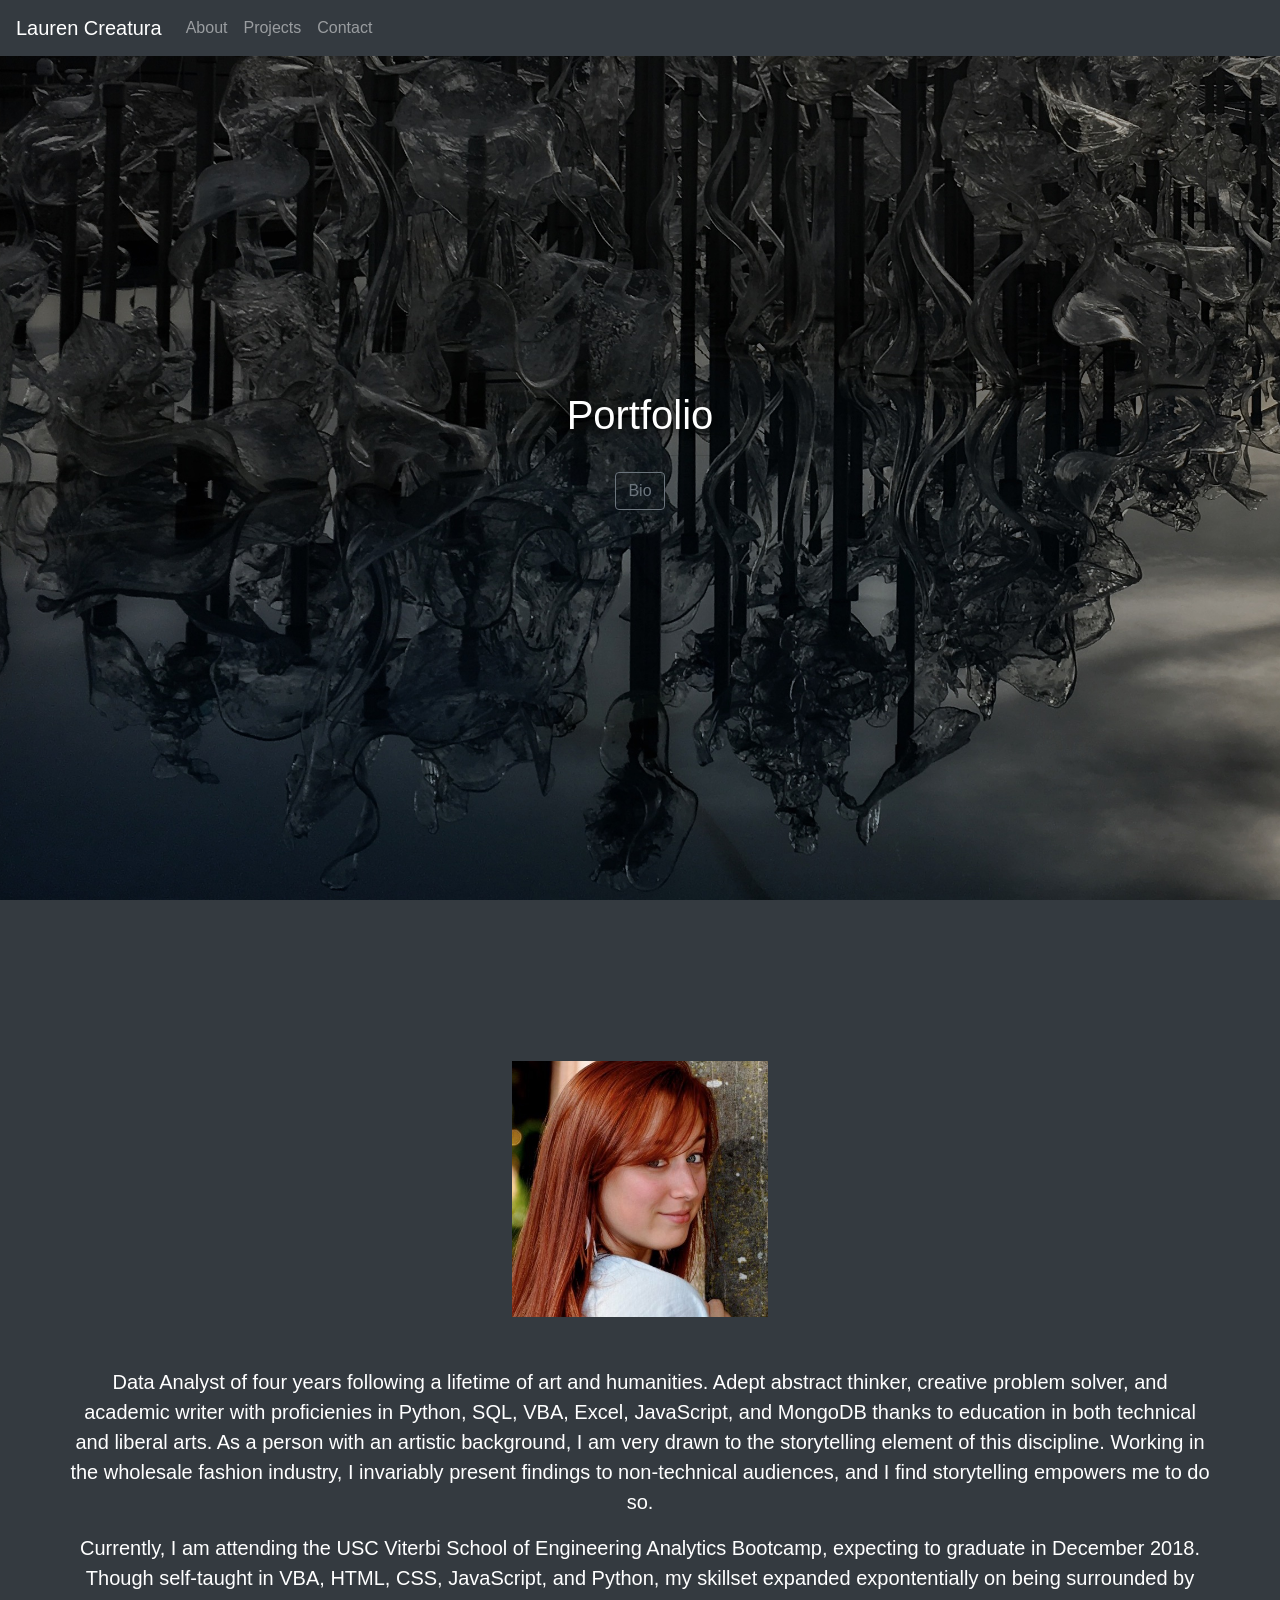
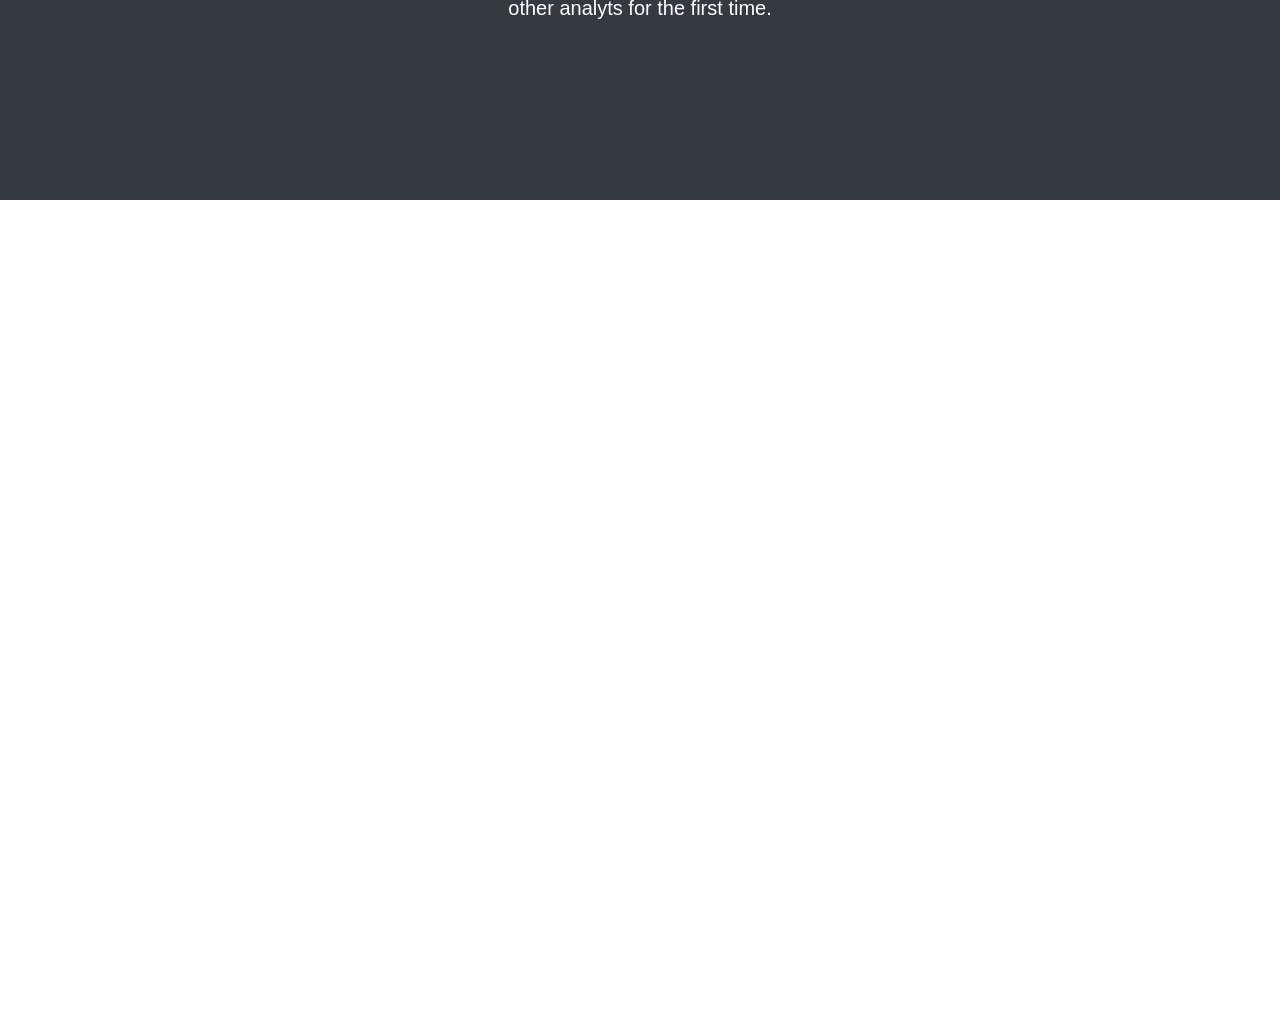
==== index.html @ a9494318 "stopping point" ====
<!DOCTYPE html>
<html lang="en-us">
<head>
  <meta charset="UTF-8">
  <title>Lauren Creatura - Portfolio</title>
      <!--Link Bootswatch stylesheet-->
      <link rel="stylesheet" href="https://bootswatch.com/4/lux/bootstrap.min.css">

      <!-- Bootstrap CSS -->
    <link rel="stylesheet" href="https://maxcdn.bootstrapcdn.com/bootstrap/4.0.0/css/bootstrap.min.css" integrity="sha384-Gn5384xqQ1aoWXA+058RXPxPg6fy4IWvTNh0E263XmFcJlSAwiGgFAW/dAiS6JXm" crossorigin="anonymous">

    
      <!--Link to animation style-->
      <link rel="stylesheet" href="https://unpkg.com/aos@next/dist/aos.css" />
      <!--Link to custom css style sheet-->
      <link rel="stylesheet" type="text/css" href="assets/css/style.css">
</head>

<body>
  <nav class="navbar navbar-expand-lg navbar-dark bg-dark">
    <a class="navbar-brand" href="#">Lauren Creatura</a>
    <button class="navbar-toggler" type="button" data-toggle="collapse" data-target="#navbarColor02" aria-controls="navbarColor02" aria-expanded="false" aria-label="Toggle navigation">
      <span class="navbar-toggler-icon"></span>
    </button>
  
    <div class="collapse navbar-collapse" id="navbarColor02">
      <ul class="navbar-nav mr-auto">
        <li class="nav-item">
          <a class="nav-link" href="index.html">About</a>
        </li>
        <li class="nav-item">
          <a class="nav-link" href="data.html">Projects</a>
        </li>
        <li class="nav-item">
          <a class="nav-link" href="comparison.html">Contact</a>
        </li>
      </ul>
    </div>
  </nav>
  <header class="header-glass">
    <div class="header-glass-inner">
      <h1>Portfolio</h1>
      <hr>
      <a href="#about"><button type="button" class="btn btn-outline-secondary">Bio</button></a>
    </div>
  </header>
  <section id="about">
    <div class="container">
      <img src="assets/images/bio.jpeg" id="biopic" style="margin: auto">
      <div class="row" style="margin-top: 50px">
        <p class="lead">Data Analyst of four years following a lifetime of art and humanities. Adept abstract thinker, creative problem solver, and academic writer with proficienies in Python, SQL, VBA, Excel, JavaScript, and MongoDB thanks to education in both technical and liberal arts. As a person with an artistic background, I am very drawn to the storytelling element of this discipline. Working in the wholesale fashion industry, I invariably present findings to non-technical audiences, and I find storytelling empowers me to do so.</p>
        <p class="lead">Currently, I am attending the USC Viterbi School of Engineering Analytics Bootcamp, expecting to graduate in December 2018. Though self-taught in VBA, HTML, CSS, JavaScript, and Python, my skillset expanded expontentially on being surrounded by other analyts for the first time.</p>
      </div>
    </div>
  </section>
  <section id="projects">
      <div class="anchor">
          <a name="target">&nbsp;</a>
        </div>
    <div class="container">
      <div class="card-columns">
        <!-- <div class="col-sm-6 col-lg3 py-2"> -->
            <div data-aos="zoom-in">
                <div class="card mb-3">
                  <h4 class="card-header">Yelp! I Got Food Poisoning!</h4>
                  <div class="card-body">
                    <h5 class="card-title">Data Munging, Visualizaiton, and Analysis</h5>
                    <h6 class="card-subtitle text-muted">Python, Pandas, Google Map API, Statistics, Matplotlib</h6>
                  </div>
                  <img class="card-img-top" src="assets/images/matheus-frade-769760-unsplash.jpg" alt="Card image">
                  <div class="card-body">
                    <p class="card-text">Research into relationship between Health Score and Yelp Reviews.</p>
                  </div>
                </div>
              </div>
      </div>
        <!-- </div> -->
        <!-- <div class="col-sm-6 col-lg3 py-2"> -->
      <div class="card-columns">
          <div data-aos="zoom-in">
            <div class="card mb-3">
              <h4 class="card-header">Earthquake Leaflet</h4>
              <div class="card-body">
                <h5 class="card-title">Data Visualization Demo</h5>
                <h6 class="card-subtitle text-muted">Leaflet.js, JavaScript, HTML, CSS</h6>
              </div>
              <img class="card-img-top" src="assets/images/daniil-silantev-1006206-unsplash.jpg" alt="Card image">
              <div class="card-body">
                <p class="card-text">Map of all earthquakes ocurring the past seven days based on live updates from US Geological Survey. Fault lines are also illustrated to explore corellation between tectonic plates and seismic activity.</p>
              </div>
            </div>
          <!-- </div> -->
        </div>
      </div>
    </div>
  </section>

  <script src="https://unpkg.com/aos@next/dist/aos.js"></script>
  <script>
    AOS.init();
  </script>
</body>

</html>
---- assets/css/style.css ----
html{scroll-behavior:smooth}

.header-glass {
    background-image: url("../images/glassmuseum.jpeg");
    background-size: cover;
    height:100vh;
    display: flex;
    min-height: auto;
    text-align: center;
    vertical-align: middle;
    align-items: center;
    justify-content: center;
    color: #fff;
    background-position: center;
    -webkit-background-size: cover;
    -moz-background-size: cover;
    padding: 150px 15px;
}

header .header-glass-inner h1{
    color: #fff;
    margin: 0;
    text-shadow: 2px 2px 10px black;
    /* display: flex;
    align-items: center;
    justify-content: center;
    text-align:center;
    vertical-align: middle; */
}

#about {
    background-color: #343A40;
    height:100vh;
    display: flex;
    min-height: auto;
    text-align: center;
    vertical-align: middle;
    align-items: center;
    justify-content: center;
    color: #fff;
}

.navbar {
    position: fixed;
    top: 0;
    width: 100%;
}

#biopic {
    max-width: 100%;
    max-height: 20vw;
}

#projects {
    height: calc(100vh - 100px)
}

.anchor a {
    position: absolute;
    left: 0px;
    top: -10px;
  }

.anchor {
    position: relative;
}

.card-deck{
    height: 25vh;
    margin-top:1%;
    margin-bottom:1%;
}

.card-img-top {
    object-fit: cover;
    width: 100%;
    height: 15vw;
    image-orientation: from-image;
}

/* @media (min-width: 0) {
    .card-deck .card {
      flex: 0 0 calc(100% - 30px);
    }
  }
  @media (min-width: 576px) {
    .card-deck .card {
      flex: 0 0 calc(50% - 30px);
    }
  }
  @media (min-width: 768px) {
    .card-deck .card {
      flex: 0 0 calc(33.33333% - 30px);
    }
  }
  @media (min-width: 992px) {
    .card-deck .card {
      flex: 0 0 calc(25% - 30px);
    }
  }
  @media (min-width: 1200px) {
    .card-deck .card {
      flex: 0 0 calc(20% - 30px);
    }
  } */
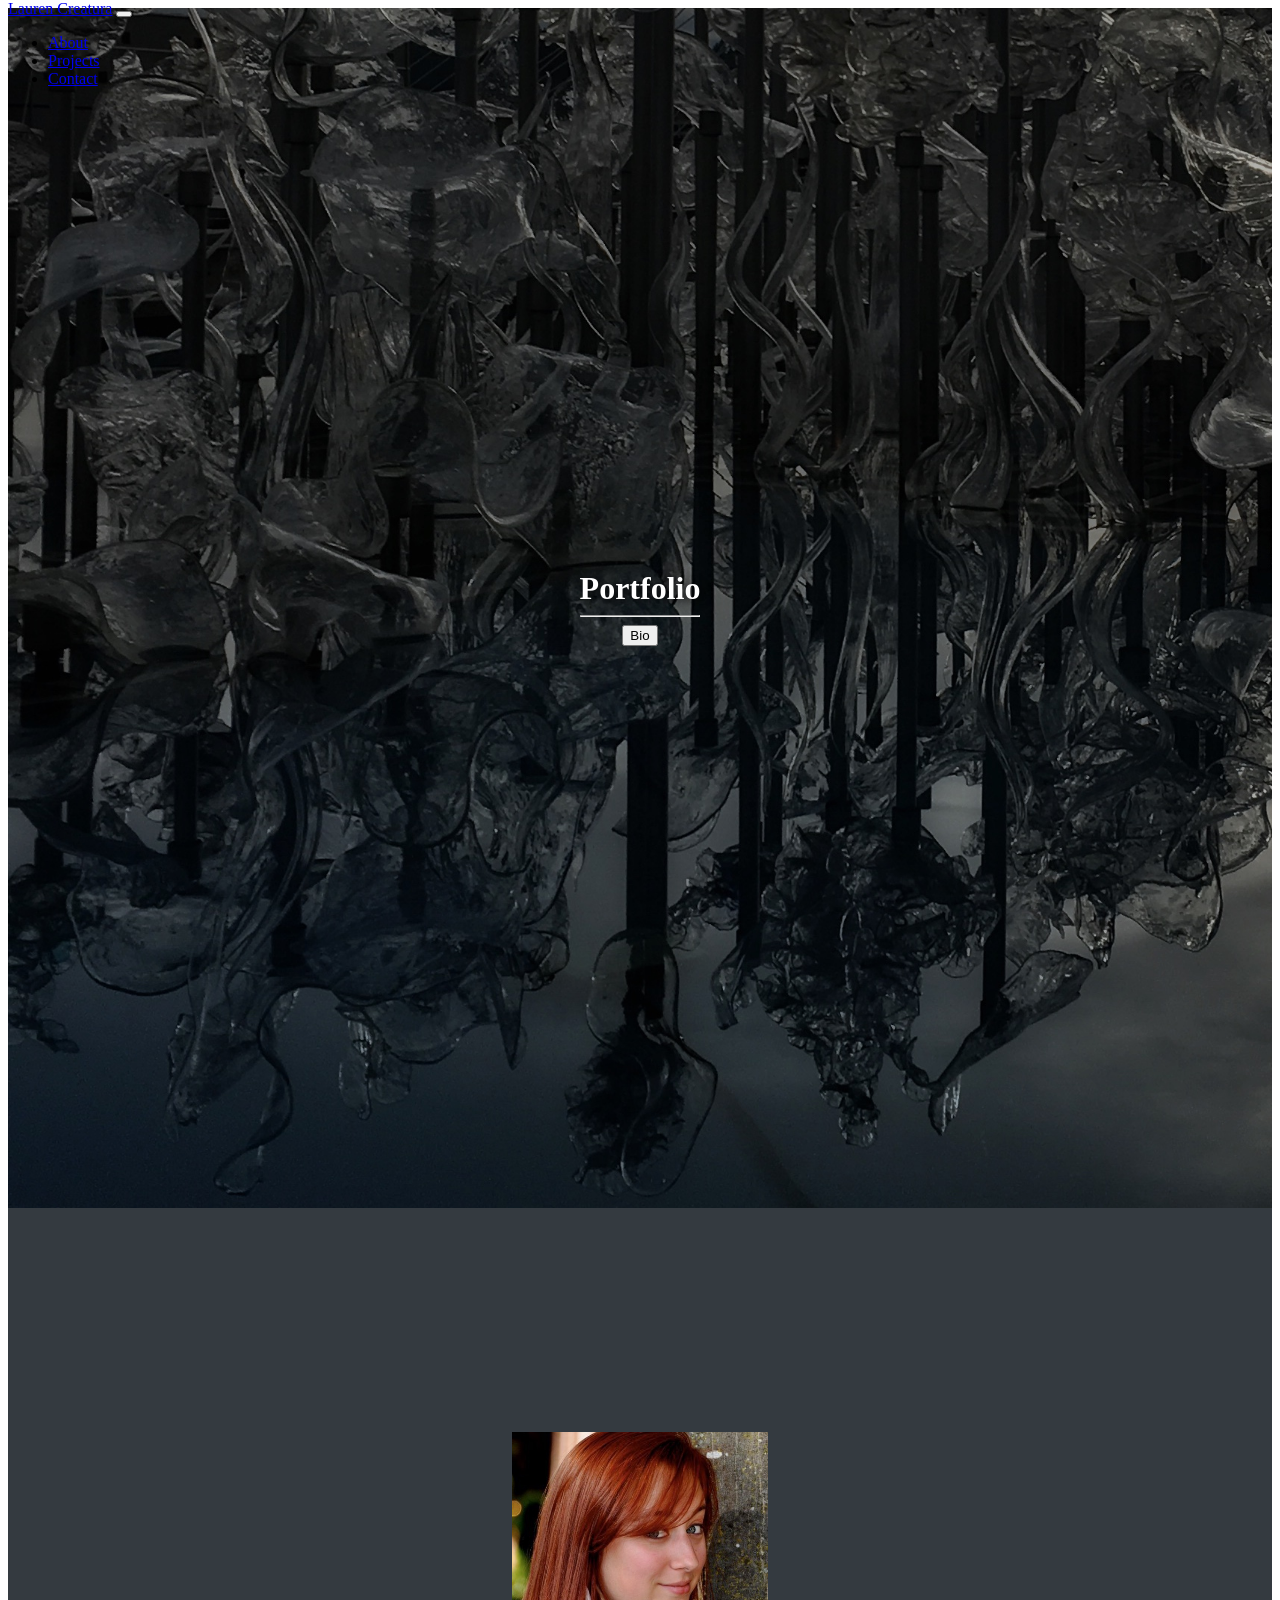
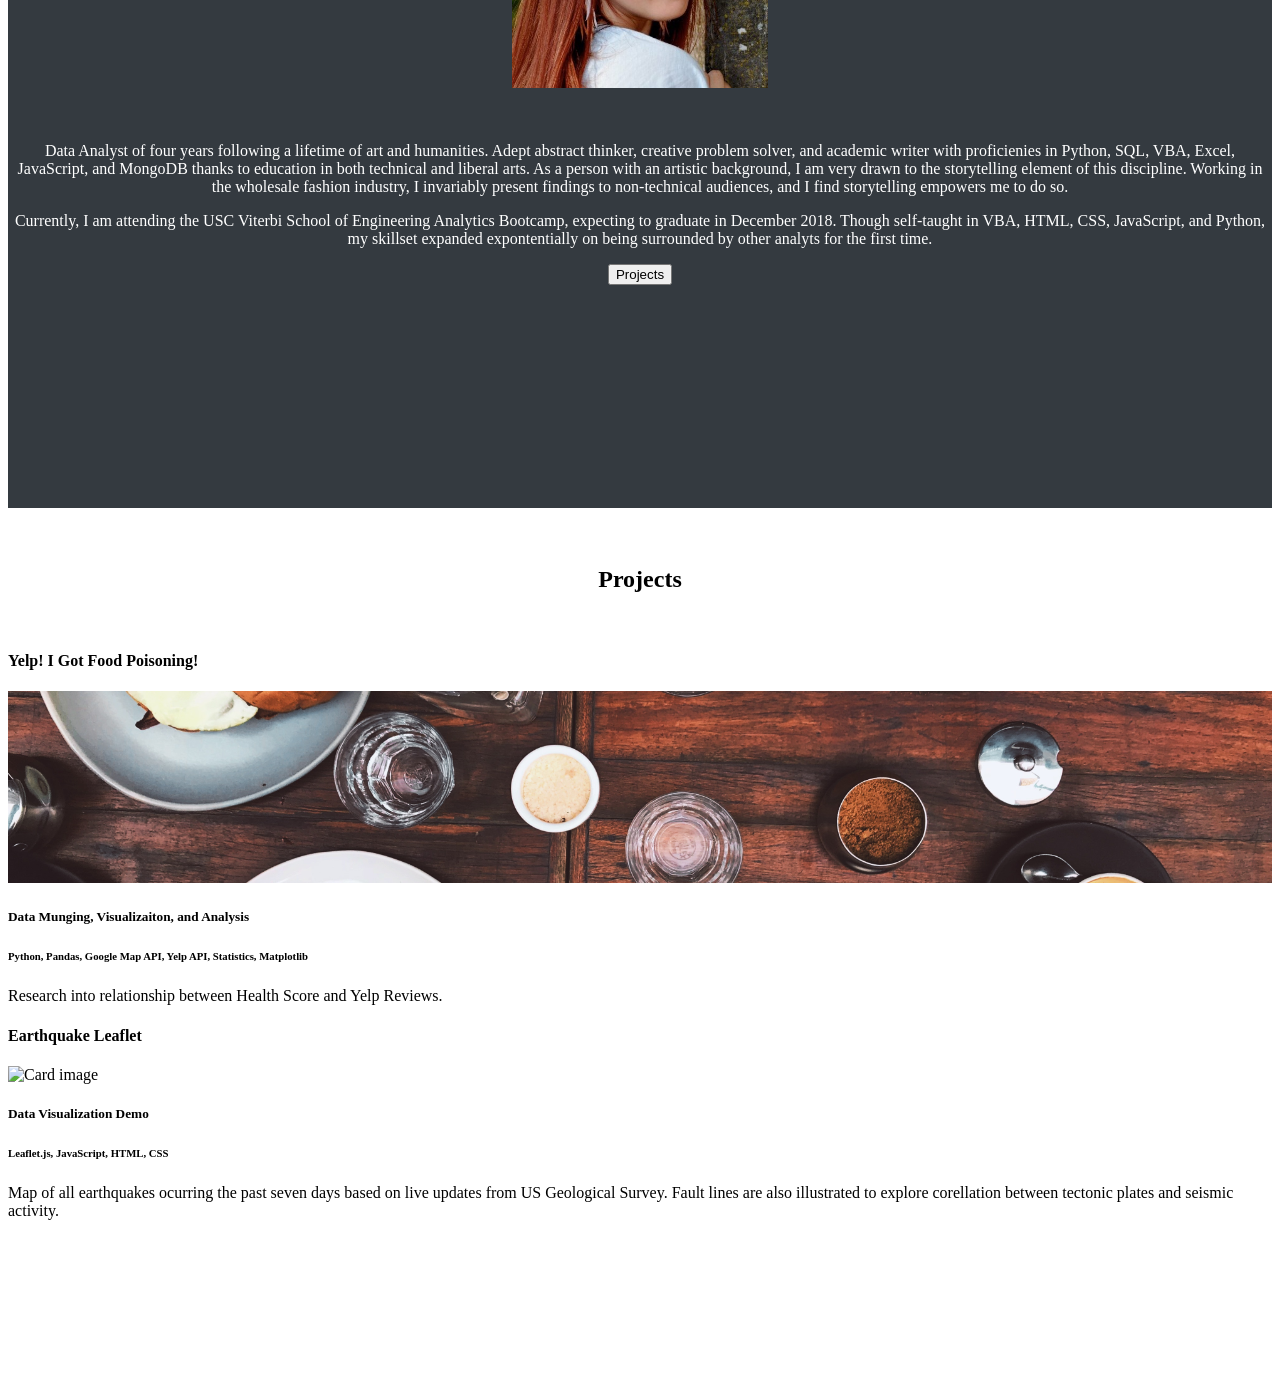
==== commit a4d00084: "debugged card deck width" ====
--- a/index.html
+++ b/index.html
@@ -7,7 +7,7 @@
       <link rel="stylesheet" href="https://bootswatch.com/4/lux/bootstrap.min.css">
 
       <!-- Bootstrap CSS -->
-    <link rel="stylesheet" href="https://maxcdn.bootstrapcdn.com/bootstrap/4.0.0/css/bootstrap.min.css" integrity="sha384-Gn5384xqQ1aoWXA+058RXPxPg6fy4IWvTNh0E263XmFcJlSAwiGgFAW/dAiS6JXm" crossorigin="anonymous">
+    <!-- <link rel="stylesheet" href="https://maxcdn.bootstrapcdn.com/bootstrap/4.0.0/css/bootstrap.min.css" integrity="sha384-Gn5384xqQ1aoWXA+058RXPxPg6fy4IWvTNh0E263XmFcJlSAwiGgFAW/dAiS6JXm" crossorigin="anonymous"> -->
 
     
       <!--Link to animation style-->
@@ -29,7 +29,7 @@
           <a class="nav-link" href="index.html">About</a>
         </li>
         <li class="nav-item">
-          <a class="nav-link" href="data.html">Projects</a>
+          <a class="nav-link" href="#projects">Projects</a>
         </li>
         <li class="nav-item">
           <a class="nav-link" href="comparison.html">Contact</a>
@@ -51,48 +51,41 @@
         <p class="lead">Data Analyst of four years following a lifetime of art and humanities. Adept abstract thinker, creative problem solver, and academic writer with proficienies in Python, SQL, VBA, Excel, JavaScript, and MongoDB thanks to education in both technical and liberal arts. As a person with an artistic background, I am very drawn to the storytelling element of this discipline. Working in the wholesale fashion industry, I invariably present findings to non-technical audiences, and I find storytelling empowers me to do so.</p>
         <p class="lead">Currently, I am attending the USC Viterbi School of Engineering Analytics Bootcamp, expecting to graduate in December 2018. Though self-taught in VBA, HTML, CSS, JavaScript, and Python, my skillset expanded expontentially on being surrounded by other analyts for the first time.</p>
       </div>
+      <div class="row">
+        <div class="col-12 text-center">
+          <a href="#projects"><button type="button" class="btn btn-outline-secondary">Projects</button></a>
+        </div>
+      </div>
     </div>
+    
   </section>
   <section id="projects">
       <div class="anchor">
           <a name="target">&nbsp;</a>
         </div>
-    <div class="container">
-      <div class="card-columns">
-        <!-- <div class="col-sm-6 col-lg3 py-2"> -->
-            <div data-aos="zoom-in">
-                <div class="card mb-3">
-                  <h4 class="card-header">Yelp! I Got Food Poisoning!</h4>
-                  <div class="card-body">
-                    <h5 class="card-title">Data Munging, Visualizaiton, and Analysis</h5>
-                    <h6 class="card-subtitle text-muted">Python, Pandas, Google Map API, Statistics, Matplotlib</h6>
-                  </div>
-                  <img class="card-img-top" src="assets/images/matheus-frade-769760-unsplash.jpg" alt="Card image">
-                  <div class="card-body">
-                    <p class="card-text">Research into relationship between Health Score and Yelp Reviews.</p>
-                  </div>
-                </div>
-              </div>
-      </div>
-        <!-- </div> -->
-        <!-- <div class="col-sm-6 col-lg3 py-2"> -->
-      <div class="card-columns">
-          <div data-aos="zoom-in">
-            <div class="card mb-3">
-              <h4 class="card-header">Earthquake Leaflet</h4>
-              <div class="card-body">
-                <h5 class="card-title">Data Visualization Demo</h5>
-                <h6 class="card-subtitle text-muted">Leaflet.js, JavaScript, HTML, CSS</h6>
-              </div>
-              <img class="card-img-top" src="assets/images/daniil-silantev-1006206-unsplash.jpg" alt="Card image">
-              <div class="card-body">
-                <p class="card-text">Map of all earthquakes ocurring the past seven days based on live updates from US Geological Survey. Fault lines are also illustrated to explore corellation between tectonic plates and seismic activity.</p>
-              </div>
+      <h1>Projects</h1>
+      <div data-aos="zoom-in">
+        <div class="card-deck">
+          <div class="card mb-3">
+            <h4 class="card-header">Yelp! I Got Food Poisoning!</h4>
+            <img class="card-img-top" src="assets/images/matheus-frade-769760-unsplash.jpg" alt="Card image">
+            <div class="card-body">
+              <h5 class="card-title">Data Munging, Visualizaiton, and Analysis</h5>
+              <h6 class="card-subtitle text-muted">Python, Pandas, Google Map API, Yelp API, Statistics, Matplotlib</h6> 
+              <p class="card-text">Research into relationship between Health Score and Yelp Reviews.</p>
             </div>
-          <!-- </div> -->
+          </div>
+          <div class="card mb-3">
+            <h4 class="card-header">Earthquake Leaflet</h4>
+            <img class="card-img-top" src="assets/images/daniil-silantev-1006206-unsplash.jpg" alt="Card image">
+            <div class="card-body">
+              <h5 class="card-title">Data Visualization Demo</h5>
+              <h6 class="card-subtitle text-muted">Leaflet.js, JavaScript, HTML, CSS</h6>
+              <p class="card-text">Map of all earthquakes ocurring the past seven days based on live updates from US Geological Survey. Fault lines are also illustrated to explore corellation between tectonic plates and seismic activity.</p>
+            </div>
+          </div>
         </div>
       </div>
-    </div>
   </section>
 
   <script src="https://unpkg.com/aos@next/dist/aos.js"></script>
--- a/assets/css/style.css
+++ b/assets/css/style.css
@@ -40,6 +40,7 @@
     color: #fff;
 }
 
+
 .navbar {
     position: fixed;
     top: 0;
@@ -52,7 +53,12 @@
 }
 
 #projects {
-    height: calc(100vh - 100px)
+    height: calc(100vh - 50px);
+}
+
+#projects h1 {
+  padding: 3%;
+  text-align: center;
 }
 
 .anchor a {
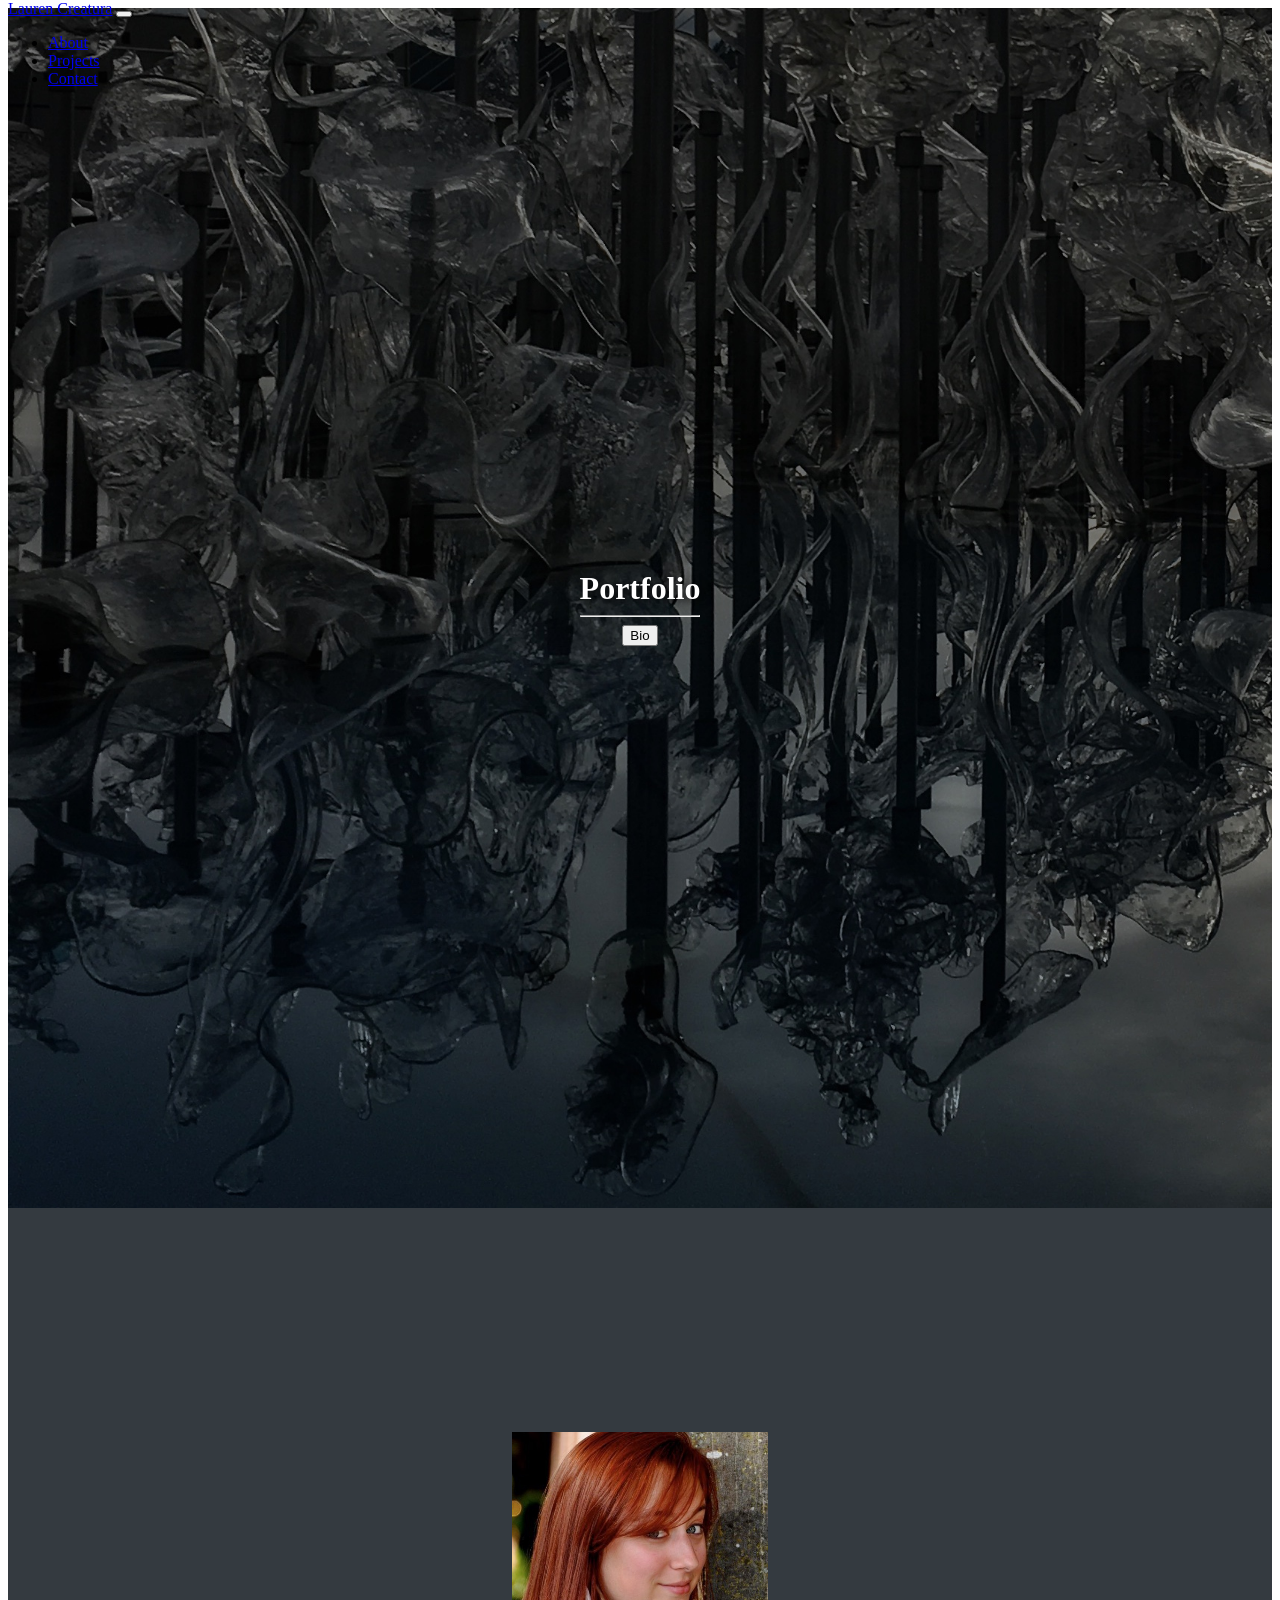
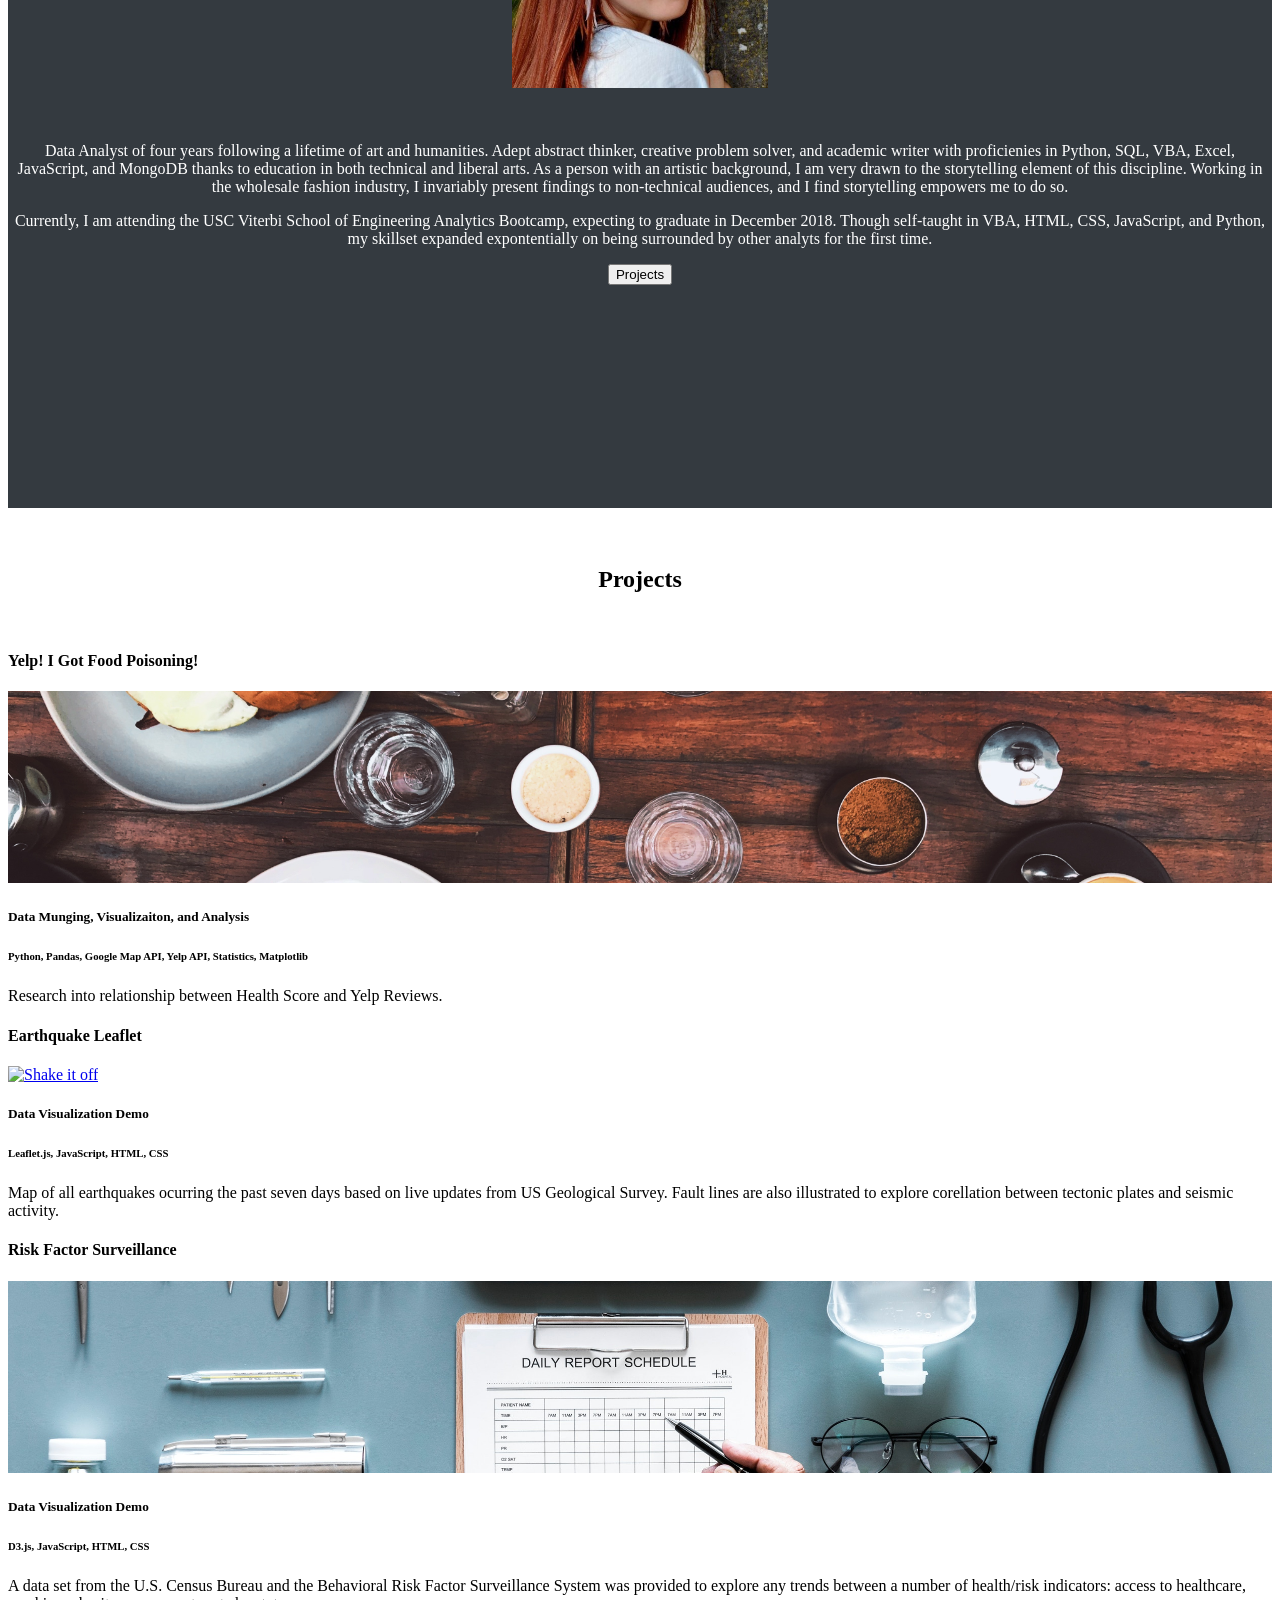
==== commit 66ca780b: "finished first row of project links" ====
--- a/index.html
+++ b/index.html
@@ -68,7 +68,7 @@
         <div class="card-deck">
           <div class="card mb-3">
             <h4 class="card-header">Yelp! I Got Food Poisoning!</h4>
-            <img class="card-img-top" src="assets/images/matheus-frade-769760-unsplash.jpg" alt="Card image">
+            <img class="card-img-top" src="assets/images/matheus-frade-769760-unsplash.jpg" alt="Welp...">
             <div class="card-body">
               <h5 class="card-title">Data Munging, Visualizaiton, and Analysis</h5>
               <h6 class="card-subtitle text-muted">Python, Pandas, Google Map API, Yelp API, Statistics, Matplotlib</h6> 
@@ -77,11 +77,24 @@
           </div>
           <div class="card mb-3">
             <h4 class="card-header">Earthquake Leaflet</h4>
-            <img class="card-img-top" src="assets/images/daniil-silantev-1006206-unsplash.jpg" alt="Card image">
+            <a href="https://laurelic.github.io/leaflet-of-earthquakes/">
+              <img class="card-img-top" src="assets/images/daniil-silantev-1006206-unsplash.jpg" alt="Shake it off">
+            </a>
             <div class="card-body">
               <h5 class="card-title">Data Visualization Demo</h5>
               <h6 class="card-subtitle text-muted">Leaflet.js, JavaScript, HTML, CSS</h6>
               <p class="card-text">Map of all earthquakes ocurring the past seven days based on live updates from US Geological Survey. Fault lines are also illustrated to explore corellation between tectonic plates and seismic activity.</p>
+            </div>
+          </div>
+          <div class="card mb-3">
+            <h4 class="card-header">Risk Factor Surveillance</h4>
+            <a href="https://laurelic.github.io/d3-data-risk-factor-surveillance/">
+              <img class="card-img-top" href="https://laurelic.github.io/d3-data-risk-factor-surveillance/" src="assets/images/rawpixel-593598-unsplash.jpg" alt="Risky health">
+            </a>
+            <div class="card-body">
+              <h5 class="card-title">Data Visualization Demo</h5>
+              <h6 class="card-subtitle text-muted">D3.js, JavaScript, HTML, CSS</h6>
+              <p class="card-text">A data set from the U.S. Census Bureau and the Behavioral Risk Factor Surveillance System was provided to explore any trends between a number of health/risk indicators: access to healthcare, smoking, obesity, age, poverty rate by state.</p>
             </div>
           </div>
         </div>
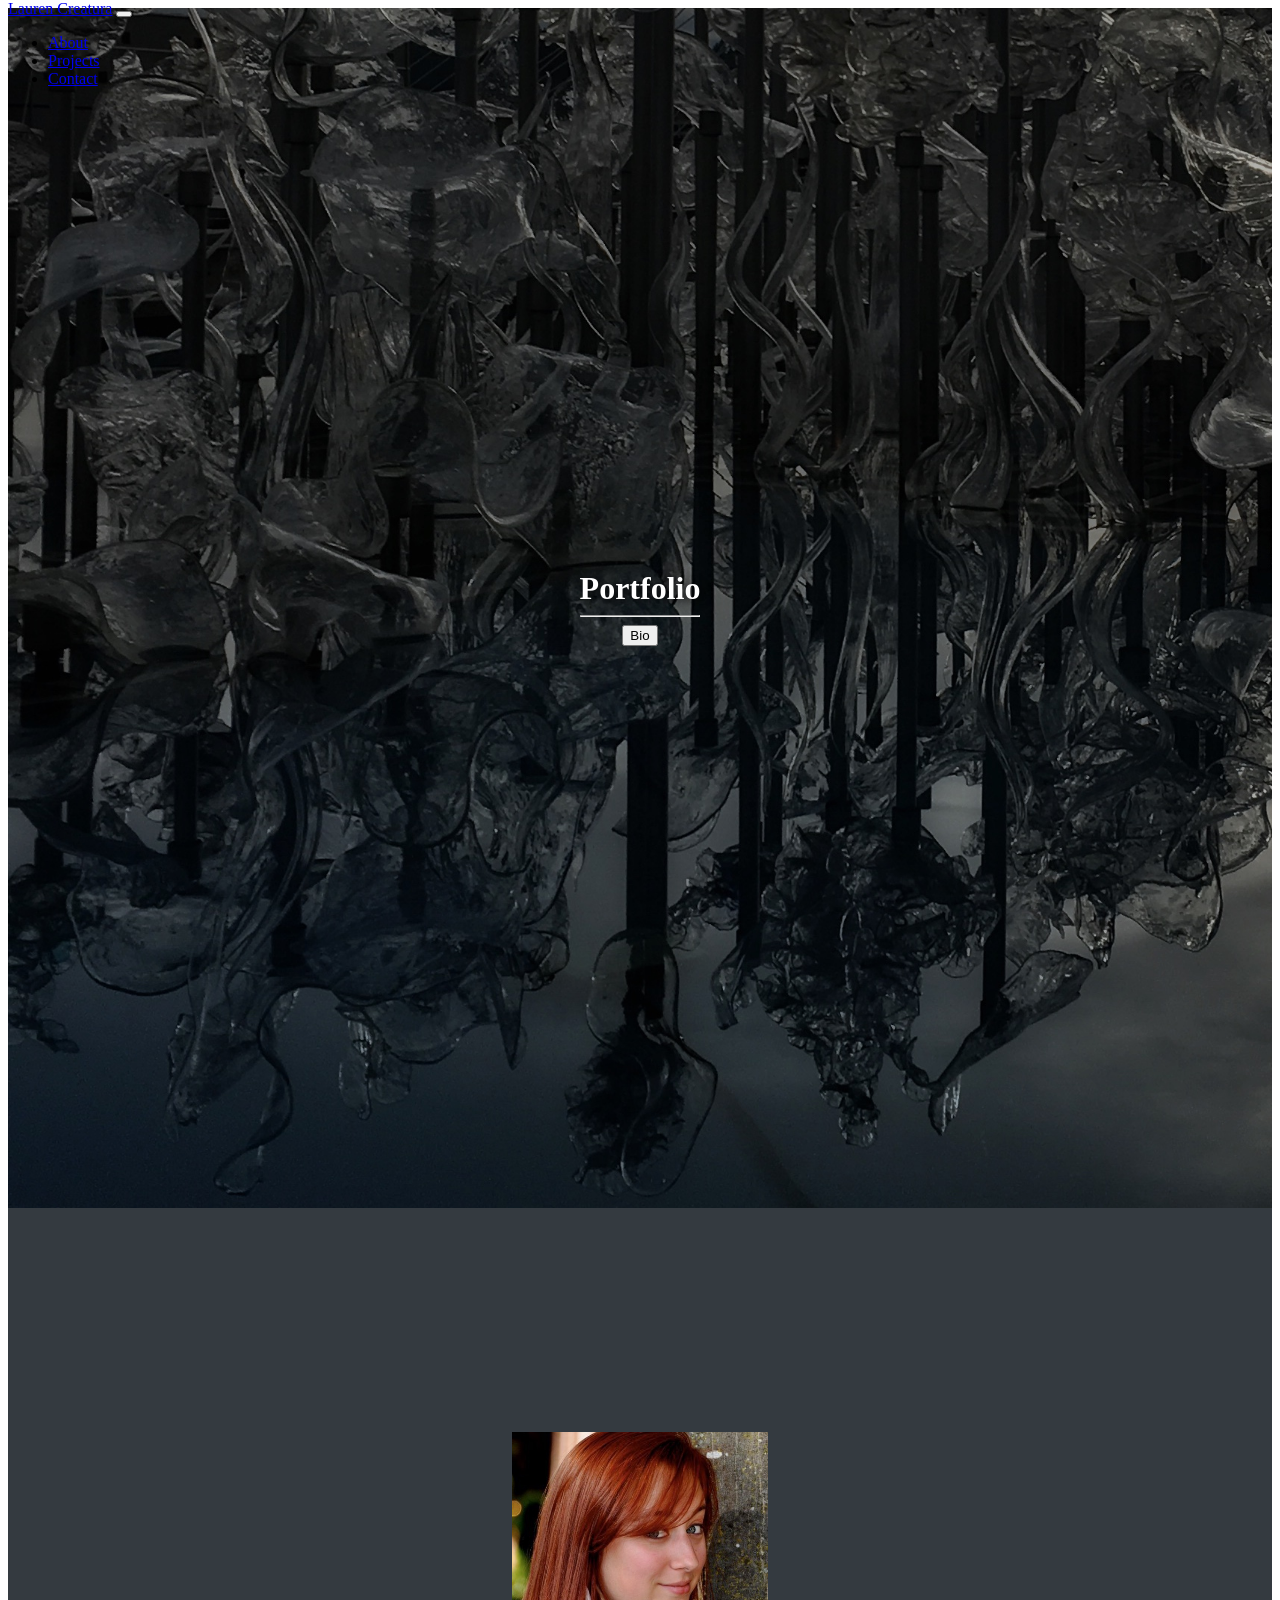
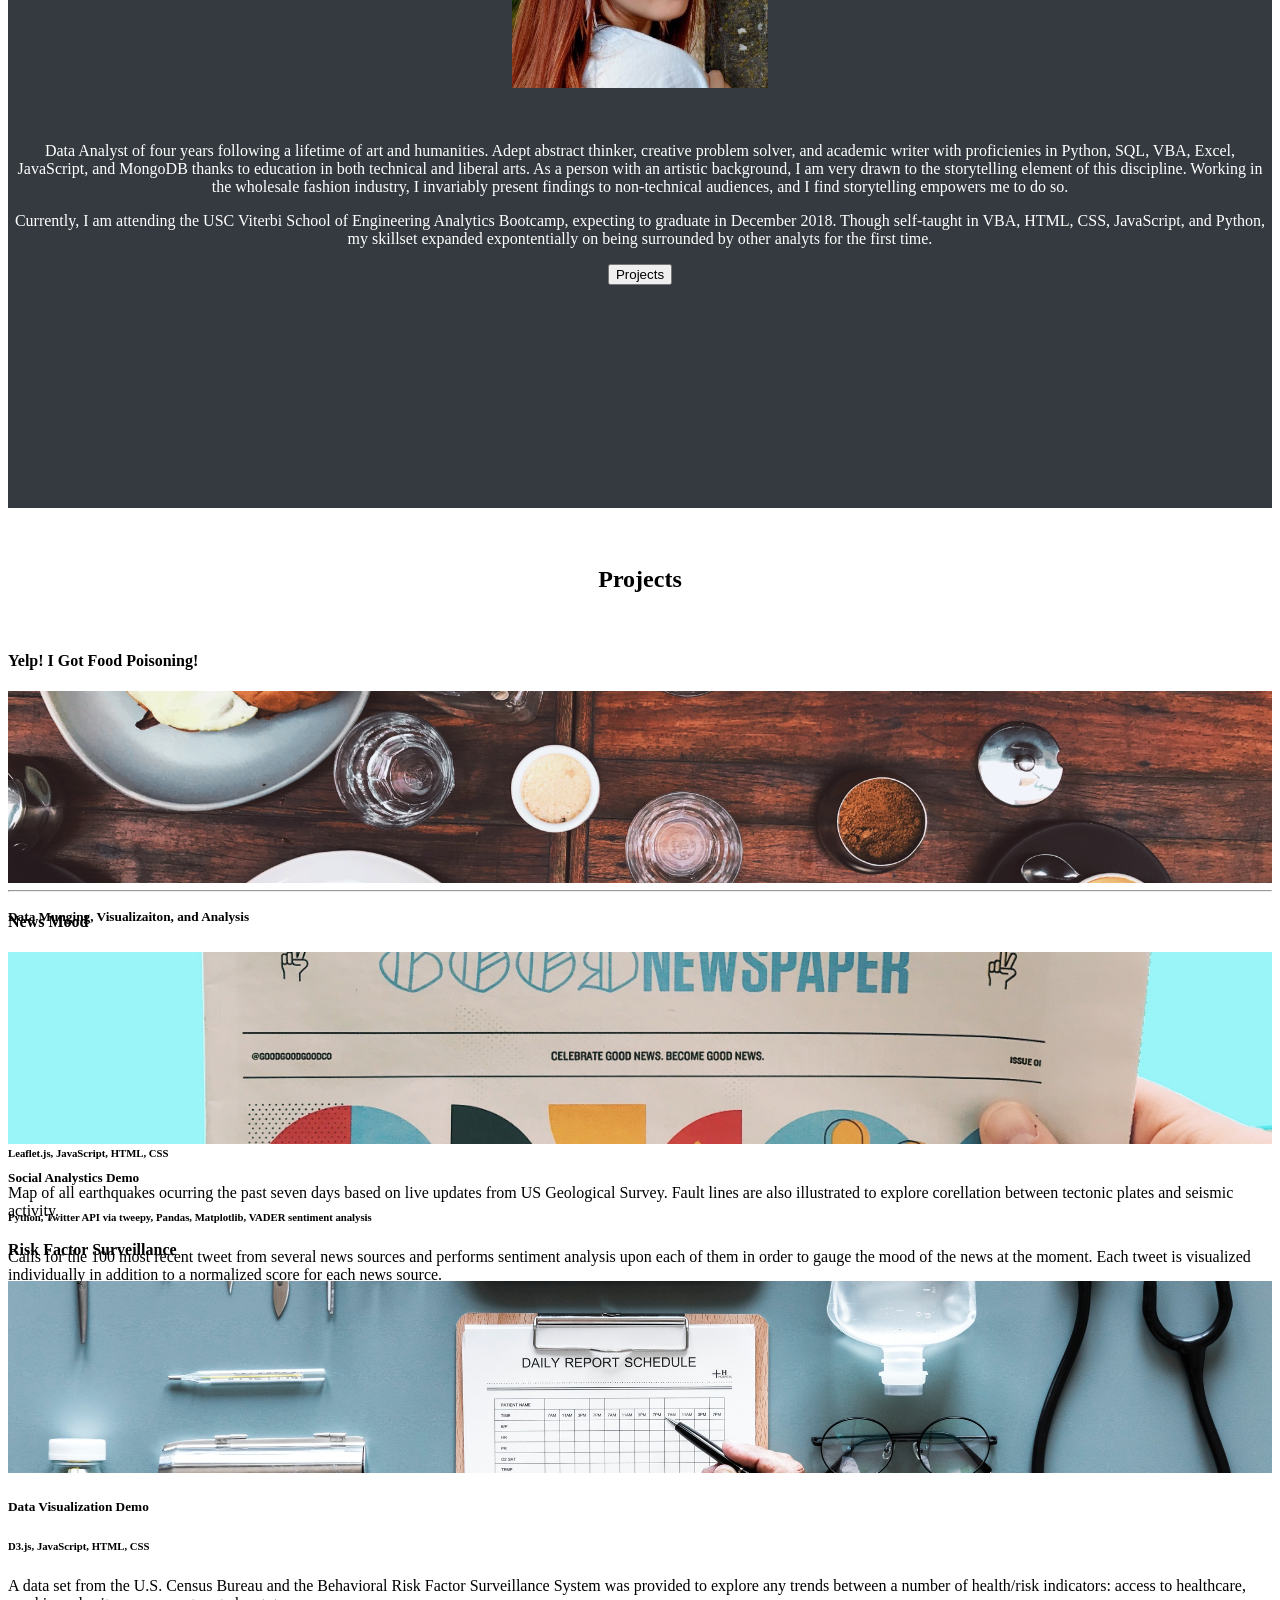
==== commit e21f80fb: "added second row of cards" ====
--- a/index.html
+++ b/index.html
@@ -89,12 +89,28 @@
           <div class="card mb-3">
             <h4 class="card-header">Risk Factor Surveillance</h4>
             <a href="https://laurelic.github.io/d3-data-risk-factor-surveillance/">
-              <img class="card-img-top" href="https://laurelic.github.io/d3-data-risk-factor-surveillance/" src="assets/images/rawpixel-593598-unsplash.jpg" alt="Risky health">
+              <img class="card-img-top" src="assets/images/rawpixel-593598-unsplash.jpg" alt="Risky health">
             </a>
             <div class="card-body">
               <h5 class="card-title">Data Visualization Demo</h5>
               <h6 class="card-subtitle text-muted">D3.js, JavaScript, HTML, CSS</h6>
               <p class="card-text">A data set from the U.S. Census Bureau and the Behavioral Risk Factor Surveillance System was provided to explore any trends between a number of health/risk indicators: access to healthcare, smoking, obesity, age, poverty rate by state.</p>
+            </div>
+          </div>
+        </div>
+      </div>
+      <hr>
+      <div data-aos="zoom-in">
+        <div class="card-deck">
+          <div class="card mb-3">
+            <h4 class="card-header">News Mood</h4>
+            <a href="#">
+              <img class="card-img-top" src="assets/images/branden-harvey-362111-unsplash.jpg" alt="good news">
+            </a>
+            <div class="card-body">
+              <h5 class="card-title">Social Analystics Demo</h5>
+              <h6 class="card-subtitle text-muted">Python, Twitter API via tweepy, Pandas, Matplotlib, VADER sentiment analysis</h6>
+              <p class="card-text">Calls for the 100 most recent tweet from several news sources and performs sentiment analysis upon each of them in order to gauge the mood of the news at the moment. Each tweet is visualized individually in addition to a normalized score for each news source.</p>
             </div>
           </div>
         </div>
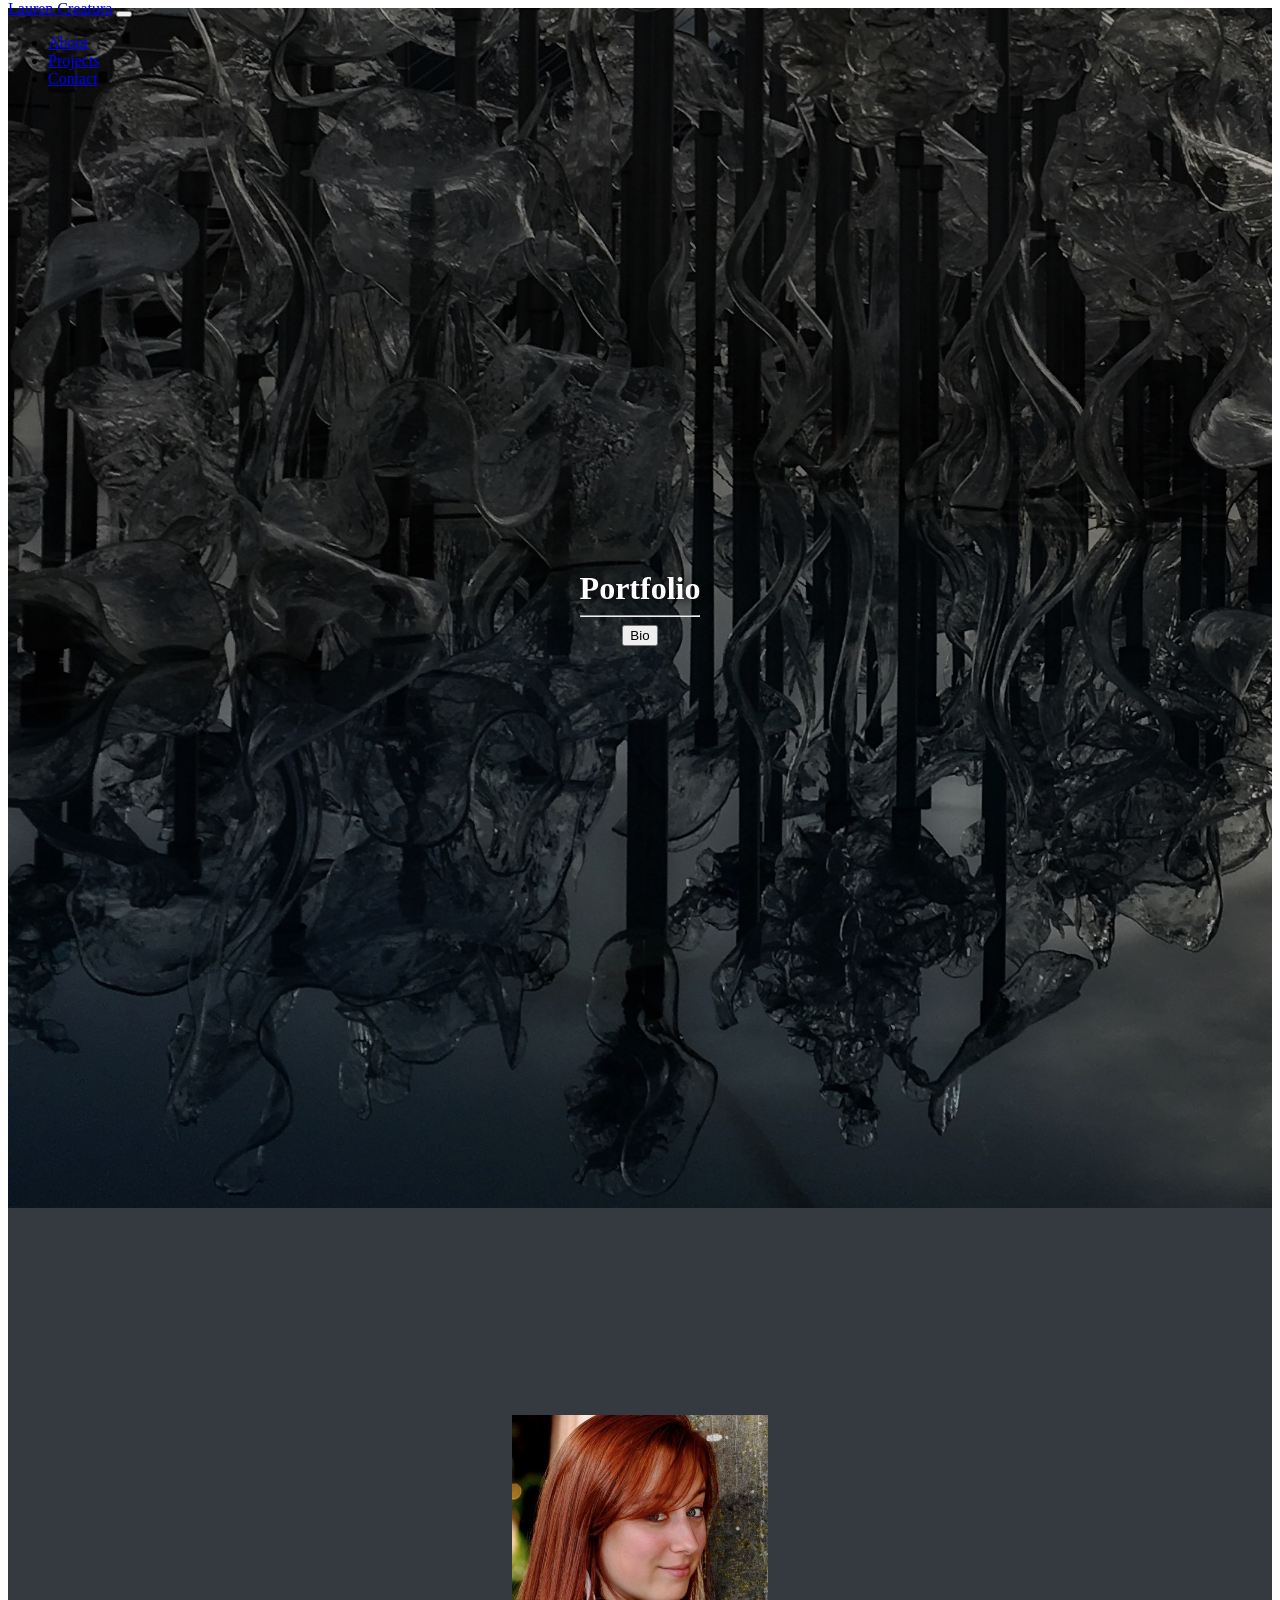
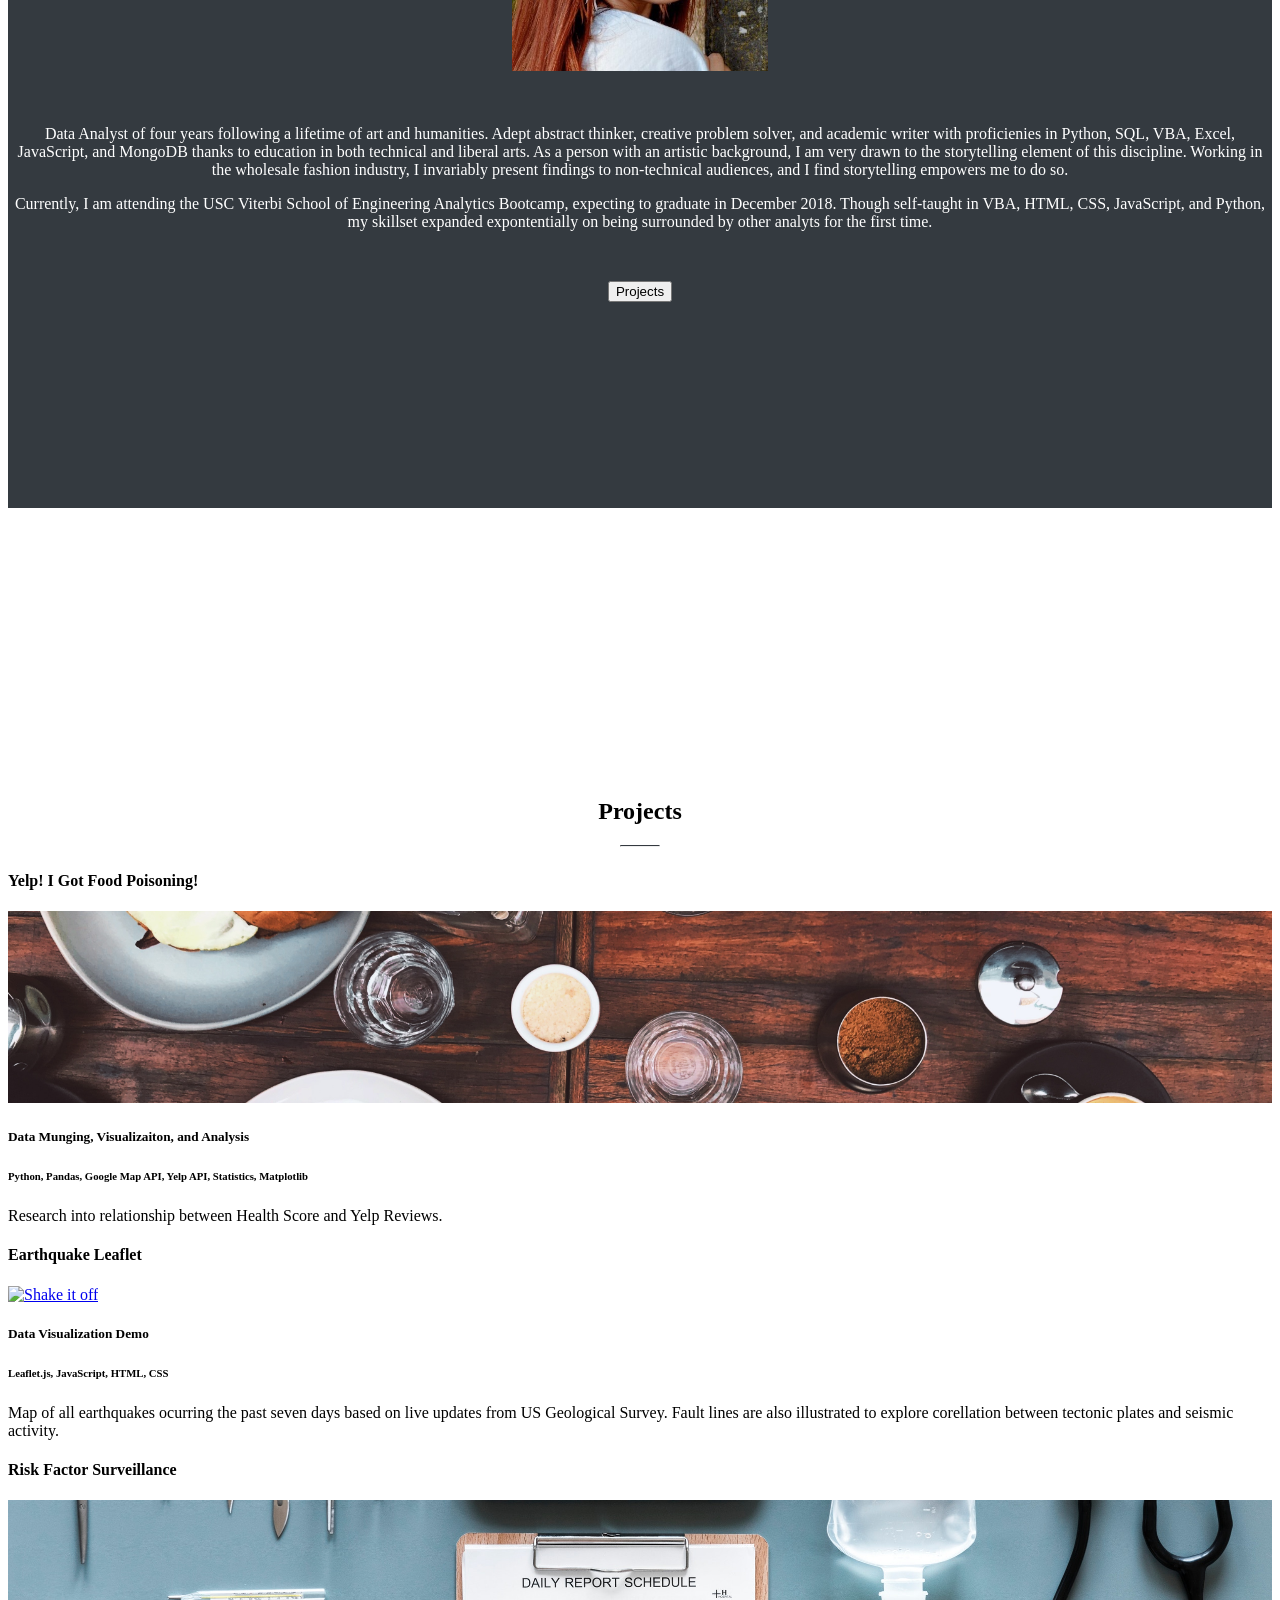
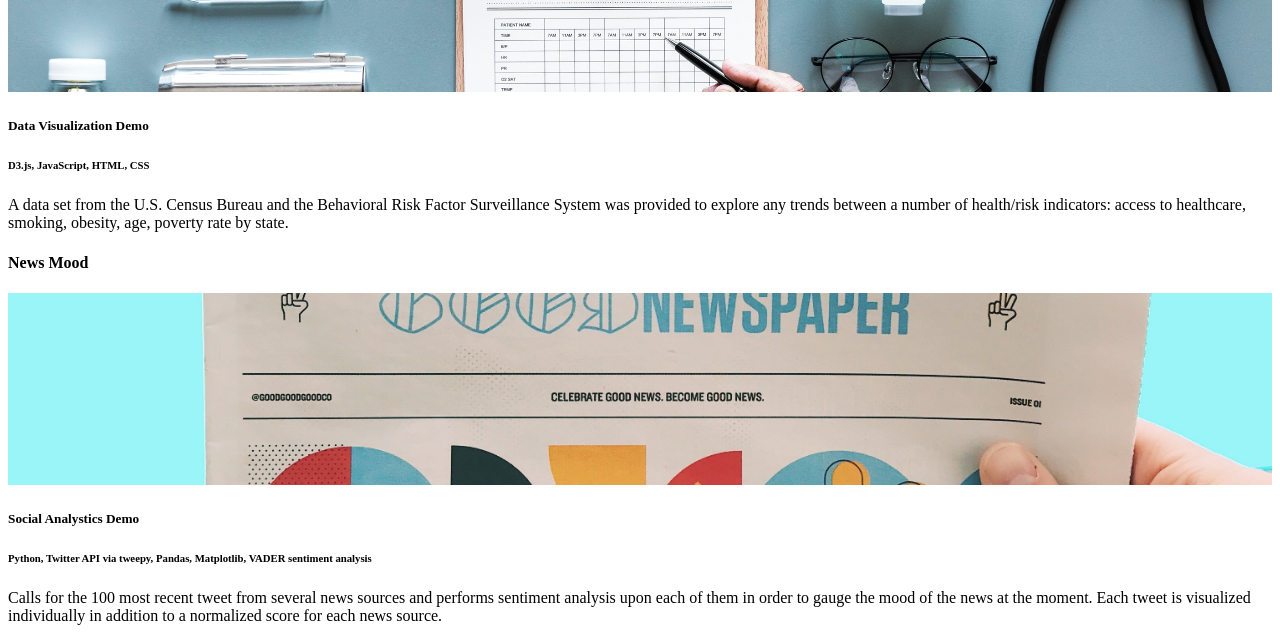
==== commit 7c090c56: "debugged project target" ====
--- a/index.html
+++ b/index.html
@@ -17,7 +17,7 @@
 </head>
 
 <body>
-  <nav class="navbar navbar-expand-lg navbar-dark bg-dark">
+  <nav class="navbar navbar-expand-lg navbar-dark bg-dark navbar-fixed-top">
     <a class="navbar-brand" href="#">Lauren Creatura</a>
     <button class="navbar-toggler" type="button" data-toggle="collapse" data-target="#navbarColor02" aria-controls="navbarColor02" aria-expanded="false" aria-label="Toggle navigation">
       <span class="navbar-toggler-icon"></span>
@@ -51,7 +51,7 @@
         <p class="lead">Data Analyst of four years following a lifetime of art and humanities. Adept abstract thinker, creative problem solver, and academic writer with proficienies in Python, SQL, VBA, Excel, JavaScript, and MongoDB thanks to education in both technical and liberal arts. As a person with an artistic background, I am very drawn to the storytelling element of this discipline. Working in the wholesale fashion industry, I invariably present findings to non-technical audiences, and I find storytelling empowers me to do so.</p>
         <p class="lead">Currently, I am attending the USC Viterbi School of Engineering Analytics Bootcamp, expecting to graduate in December 2018. Though self-taught in VBA, HTML, CSS, JavaScript, and Python, my skillset expanded expontentially on being surrounded by other analyts for the first time.</p>
       </div>
-      <div class="row">
+      <div class="row" style="margin-top: 50px">
         <div class="col-12 text-center">
           <a href="#projects"><button type="button" class="btn btn-outline-secondary">Projects</button></a>
         </div>
@@ -59,59 +59,68 @@
     </div>
     
   </section>
-  <section id="projects">
-      <div class="anchor">
-          <a name="target">&nbsp;</a>
-        </div>
-      <h1>Projects</h1>
-      <div data-aos="zoom-in">
-        <div class="card-deck">
-          <div class="card mb-3">
-            <h4 class="card-header">Yelp! I Got Food Poisoning!</h4>
-            <img class="card-img-top" src="assets/images/matheus-frade-769760-unsplash.jpg" alt="Welp...">
-            <div class="card-body">
-              <h5 class="card-title">Data Munging, Visualizaiton, and Analysis</h5>
-              <h6 class="card-subtitle text-muted">Python, Pandas, Google Map API, Yelp API, Statistics, Matplotlib</h6> 
-              <p class="card-text">Research into relationship between Health Score and Yelp Reviews.</p>
-            </div>
-          </div>
-          <div class="card mb-3">
-            <h4 class="card-header">Earthquake Leaflet</h4>
-            <a href="https://laurelic.github.io/leaflet-of-earthquakes/">
-              <img class="card-img-top" src="assets/images/daniil-silantev-1006206-unsplash.jpg" alt="Shake it off">
-            </a>
-            <div class="card-body">
-              <h5 class="card-title">Data Visualization Demo</h5>
-              <h6 class="card-subtitle text-muted">Leaflet.js, JavaScript, HTML, CSS</h6>
-              <p class="card-text">Map of all earthquakes ocurring the past seven days based on live updates from US Geological Survey. Fault lines are also illustrated to explore corellation between tectonic plates and seismic activity.</p>
-            </div>
-          </div>
-          <div class="card mb-3">
-            <h4 class="card-header">Risk Factor Surveillance</h4>
-            <a href="https://laurelic.github.io/d3-data-risk-factor-surveillance/">
-              <img class="card-img-top" src="assets/images/rawpixel-593598-unsplash.jpg" alt="Risky health">
-            </a>
-            <div class="card-body">
-              <h5 class="card-title">Data Visualization Demo</h5>
-              <h6 class="card-subtitle text-muted">D3.js, JavaScript, HTML, CSS</h6>
-              <p class="card-text">A data set from the U.S. Census Bureau and the Behavioral Risk Factor Surveillance System was provided to explore any trends between a number of health/risk indicators: access to healthcare, smoking, obesity, age, poverty rate by state.</p>
-            </div>
+  <section class="no-padding" id="projects">
+      <div class="container">
+        <div class="row text-center">
+          <div class="col-12">
+            <h1>Projects</h1>
           </div>
         </div>
       </div>
-      <hr>
-      <div data-aos="zoom-in">
-        <div class="card-deck">
-          <div class="card mb-3">
-            <h4 class="card-header">News Mood</h4>
-            <a href="#">
-              <img class="card-img-top" src="assets/images/branden-harvey-362111-unsplash.jpg" alt="good news">
-            </a>
-            <div class="card-body">
-              <h5 class="card-title">Social Analystics Demo</h5>
-              <h6 class="card-subtitle text-muted">Python, Twitter API via tweepy, Pandas, Matplotlib, VADER sentiment analysis</h6>
-              <p class="card-text">Calls for the 100 most recent tweet from several news sources and performs sentiment analysis upon each of them in order to gauge the mood of the news at the moment. Each tweet is visualized individually in addition to a normalized score for each news source.</p>
-            </div>
+      <hr class="project-style">
+      <div class="container-fluid">
+        <div class="row">
+          <div class="col-sm-12 col-md-4">
+            <div class="card mb-3">
+                <h4 class="card-header">Yelp! I Got Food Poisoning!</h4>
+                <img class="card-img-top" src="assets/images/matheus-frade-769760-unsplash.jpg" alt="Welp...">
+                <div class="card-body">
+                  <h5 class="card-title">Data Munging, Visualizaiton, and Analysis</h5>
+                  <h6 class="card-subtitle text-muted">Python, Pandas, Google Map API, Yelp API, Statistics, Matplotlib</h6> 
+                  <p class="card-text">Research into relationship between Health Score and Yelp Reviews.</p>
+                </div>
+              </div>
+          </div>
+          <div class="col-sm-12 col-md-4">
+            <div class="card mb-3">
+                <h4 class="card-header">Earthquake Leaflet</h4>
+                <a href="https://laurelic.github.io/leaflet-of-earthquakes/">
+                  <img class="card-img-top" src="assets/images/daniil-silantev-1006206-unsplash.jpg" alt="Shake it off">
+                </a>
+                <div class="card-body">
+                  <h5 class="card-title">Data Visualization Demo</h5>
+                  <h6 class="card-subtitle text-muted">Leaflet.js, JavaScript, HTML, CSS</h6>
+                  <p class="card-text">Map of all earthquakes ocurring the past seven days based on live updates from US Geological Survey. Fault lines are also illustrated to explore corellation between tectonic plates and seismic activity.</p>
+                </div>
+              </div>
+          </div>
+          <div class="col-sm-12 col-md-4">
+            <div class="card mb-3">
+                <h4 class="card-header">Risk Factor Surveillance</h4>
+                <a href="https://laurelic.github.io/d3-data-risk-factor-surveillance/">
+                  <img class="card-img-top" src="assets/images/rawpixel-593598-unsplash.jpg" alt="Risky health">
+                </a>
+                <div class="card-body">
+                  <h5 class="card-title">Data Visualization Demo</h5>
+                  <h6 class="card-subtitle text-muted">D3.js, JavaScript, HTML, CSS</h6>
+                  <p class="card-text">A data set from the U.S. Census Bureau and the Behavioral Risk Factor Surveillance System was provided to explore any trends between a number of health/risk indicators: access to healthcare, smoking, obesity, age, poverty rate by state.</p>
+                </div>
+              </div>
+          </div>
+        </div>
+        <div class="row">
+          <div class="col-sm-12 col-md-4">
+              <div class="card mb-3">
+                  <h4 class="card-header">News Mood</h4>
+                  <a href="#">
+                    <img class="card-img-top" src="assets/images/branden-harvey-362111-unsplash.jpg" alt="good news">
+                  </a>
+                  <div class="card-body">
+                    <h5 class="card-title">Social Analystics Demo</h5>
+                    <h6 class="card-subtitle text-muted">Python, Twitter API via tweepy, Pandas, Matplotlib, VADER sentiment analysis</h6>
+                    <p class="card-text">Calls for the 100 most recent tweet from several news sources and performs sentiment analysis upon each of them in order to gauge the mood of the news at the moment. Each tweet is visualized individually in addition to a normalized score for each news source.</p>
+                  </div>
+                </div>
           </div>
         </div>
       </div>
--- a/assets/css/style.css
+++ b/assets/css/style.css
@@ -53,12 +53,21 @@
 }
 
 #projects {
-    height: calc(100vh - 50px);
+    margin-top: 15%;
+
+}
+
+.no-padding {
+    padding: 0;
+}
+
+.text-center {
+    text-align: center;
 }
 
 #projects h1 {
-  padding: 3%;
   text-align: center;
+  padding-top: 100px;
 }
 
 .anchor a {
@@ -71,10 +80,10 @@
     position: relative;
 }
 
-.card-deck{
-    height: 25vh;
-    margin-top:1%;
-    margin-bottom:1%;
+hr.project-style {
+    border-top: 1px solid #343A40;
+    width: 3%;
+    margin-bottom: 2%;
 }
 
 .card-img-top {
@@ -84,28 +93,6 @@
     image-orientation: from-image;
 }
 
-/* @media (min-width: 0) {
-    .card-deck .card {
-      flex: 0 0 calc(100% - 30px);
-    }
-  }
-  @media (min-width: 576px) {
-    .card-deck .card {
-      flex: 0 0 calc(50% - 30px);
-    }
-  }
-  @media (min-width: 768px) {
-    .card-deck .card {
-      flex: 0 0 calc(33.33333% - 30px);
-    }
-  }
-  @media (min-width: 992px) {
-    .card-deck .card {
-      flex: 0 0 calc(25% - 30px);
-    }
-  }
-  @media (min-width: 1200px) {
-    .card-deck .card {
-      flex: 0 0 calc(20% - 30px);
-    }
-  } */+.card {
+  height: 100%;
+}
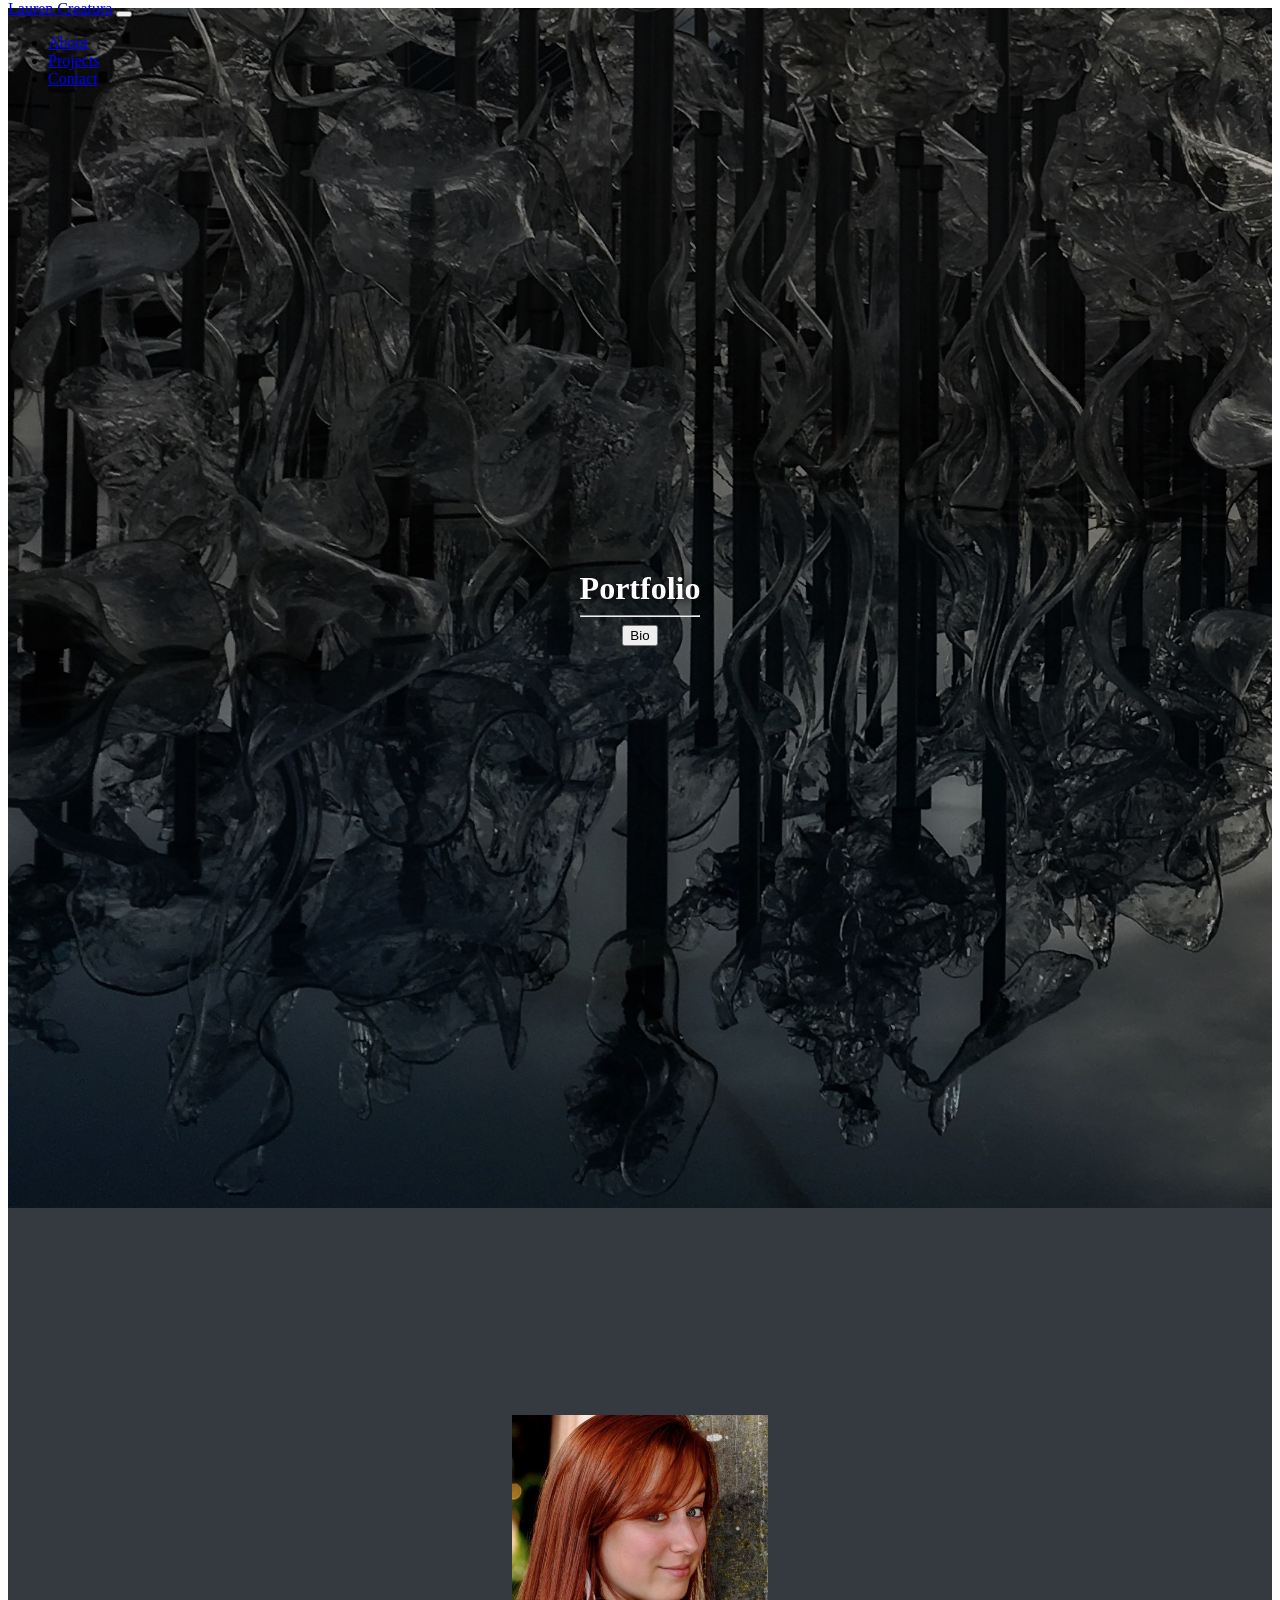
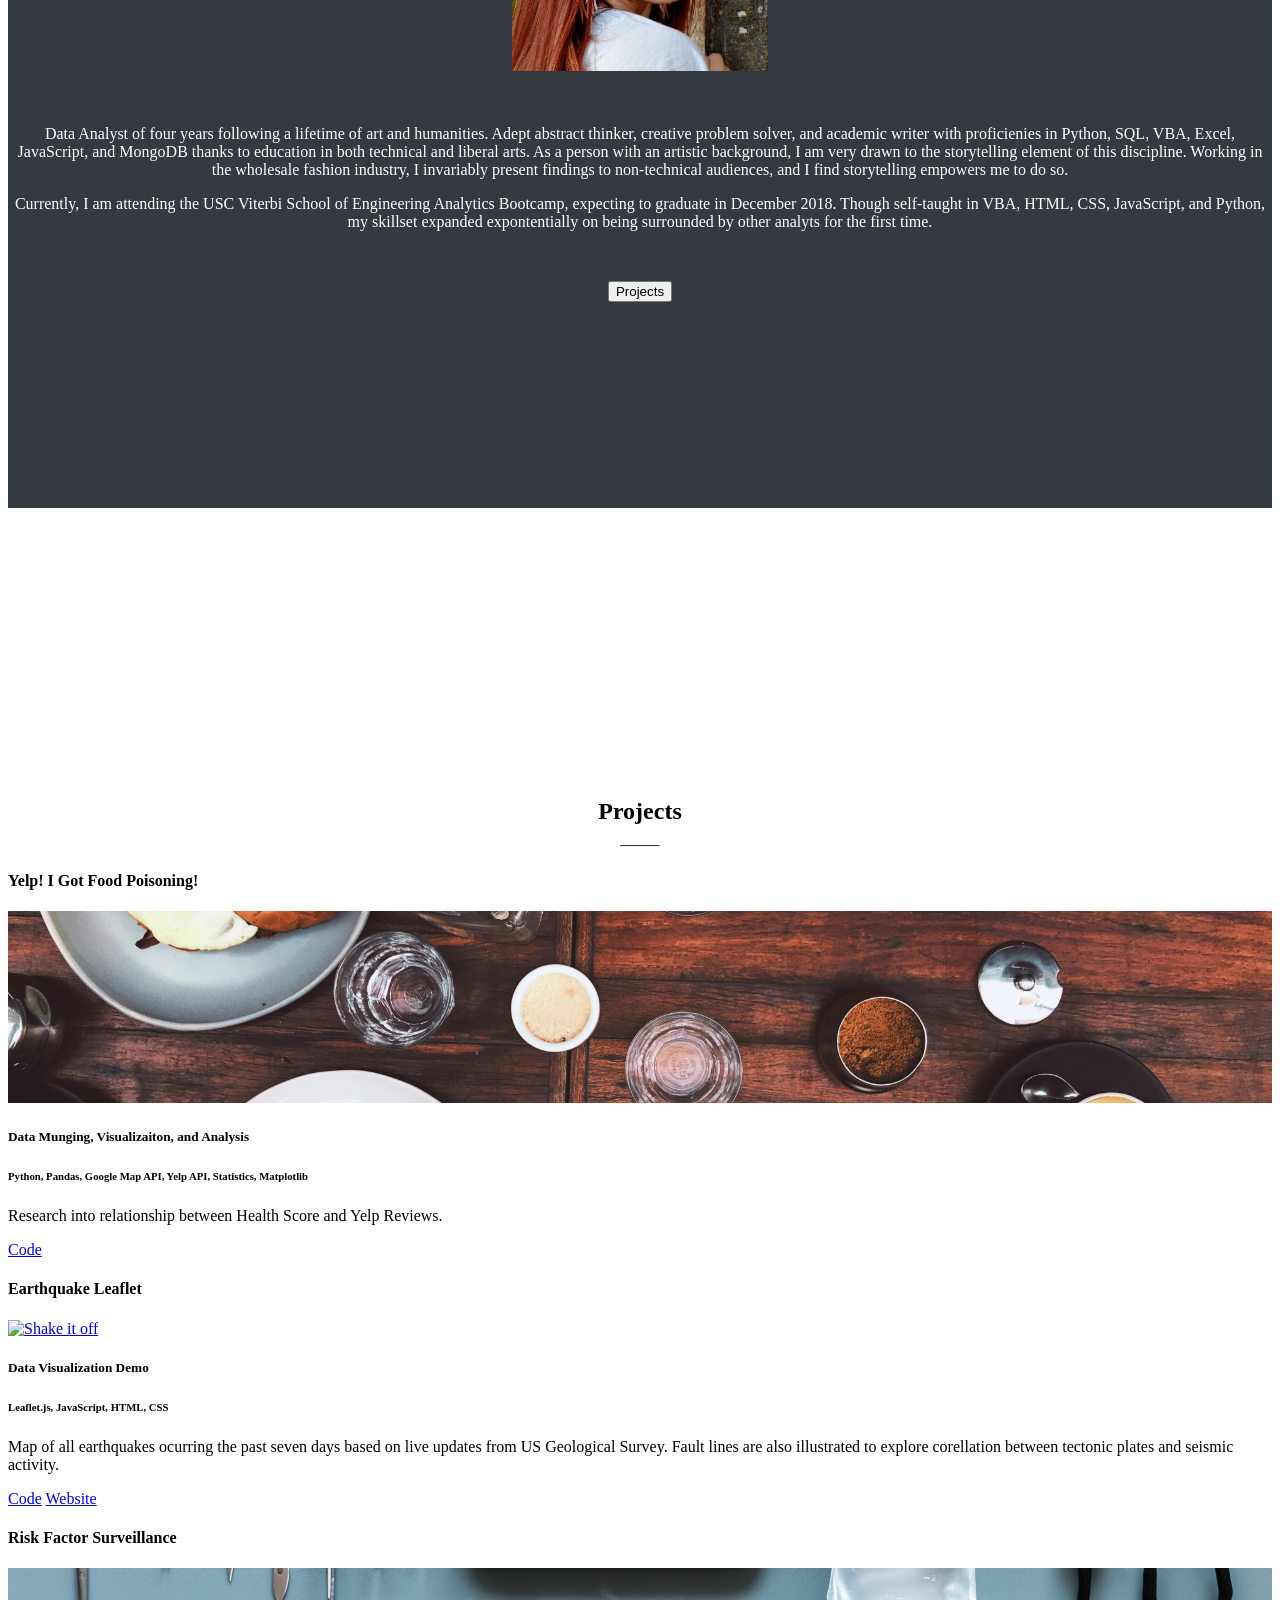
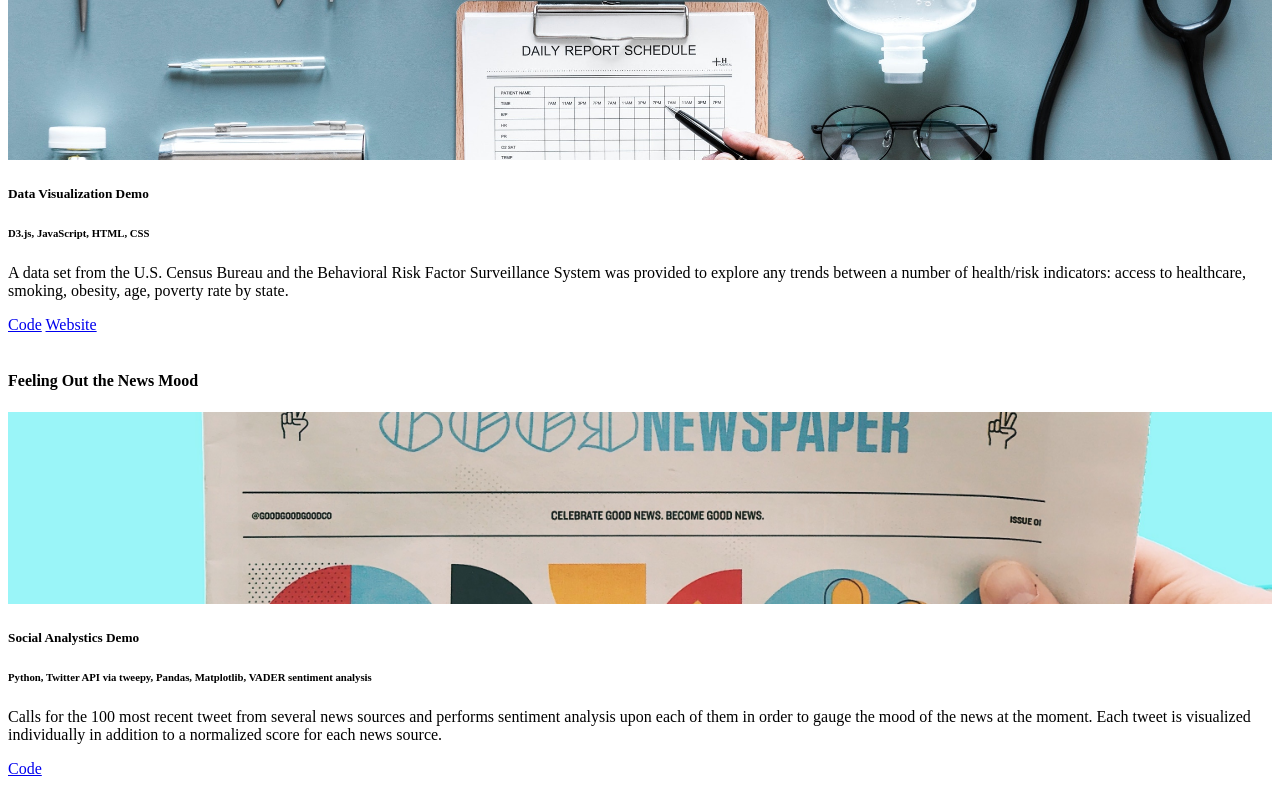
==== commit 9b0d8eb4: "corrected links to projects" ====
--- a/index.html
+++ b/index.html
@@ -69,58 +69,76 @@
       </div>
       <hr class="project-style">
       <div class="container-fluid">
-        <div class="row">
-          <div class="col-sm-12 col-md-4">
-            <div class="card mb-3">
-                <h4 class="card-header">Yelp! I Got Food Poisoning!</h4>
-                <img class="card-img-top" src="assets/images/matheus-frade-769760-unsplash.jpg" alt="Welp...">
-                <div class="card-body">
-                  <h5 class="card-title">Data Munging, Visualizaiton, and Analysis</h5>
-                  <h6 class="card-subtitle text-muted">Python, Pandas, Google Map API, Yelp API, Statistics, Matplotlib</h6> 
-                  <p class="card-text">Research into relationship between Health Score and Yelp Reviews.</p>
+        <div data-aos="zoom-in-up">
+          <div class="row">
+            <div class="col-sm-12 col-md-4">
+                <div class="card mb-3">
+                    <h4 class="card-header">Yelp! I Got Food Poisoning!</h4>
+                    <img class="card-img-top" src="assets/images/matheus-frade-769760-unsplash.jpg" alt="Welp...">
+                    <div class="card-body">
+                      <h5 class="card-title">Data Munging, Visualizaiton, and Analysis</h5>
+                      <h6 class="card-subtitle text-muted">Python, Pandas, Google Map API, Yelp API, Statistics, Matplotlib</h6> 
+                      <p class="card-text">Research into relationship between Health Score and Yelp Reviews.</p>
+                    </div>
+                    <div class="card-body">
+                      <a href="https://github.com/bagussoeprapto/yelp-i-got-food-poisoning" class="card-link">Code</a>
+                    </div>
+                  </div>
+            </div>
+            <div class="col-sm-12 col-md-4">
+              <div class="card mb-3">
+                  <h4 class="card-header">Earthquake Leaflet</h4>
+                  <a href="https://laurelic.github.io/leaflet-of-earthquakes/">
+                    <img class="card-img-top" src="assets/images/daniil-silantev-1006206-unsplash.jpg" alt="Shake it off">
+                  </a>
+                  <div class="card-body">
+                    <h5 class="card-title">Data Visualization Demo</h5>
+                    <h6 class="card-subtitle text-muted">Leaflet.js, JavaScript, HTML, CSS</h6>
+                    <p class="card-text">Map of all earthquakes ocurring the past seven days based on live updates from US Geological Survey. Fault lines are also illustrated to explore corellation between tectonic plates and seismic activity.</p>
+                  </div>
+                  <div class="card-body">
+                      <a href="https://github.com/laurelic/leaflet-of-earthquakes" class="card-link">Code</a>
+                      <a href="https://laurelic.github.io/leaflet-of-earthquakes/" class="card-link">Website</a>
+                    </div>
                 </div>
-              </div>
-          </div>
-          <div class="col-sm-12 col-md-4">
-            <div class="card mb-3">
-                <h4 class="card-header">Earthquake Leaflet</h4>
-                <a href="https://laurelic.github.io/leaflet-of-earthquakes/">
-                  <img class="card-img-top" src="assets/images/daniil-silantev-1006206-unsplash.jpg" alt="Shake it off">
-                </a>
-                <div class="card-body">
-                  <h5 class="card-title">Data Visualization Demo</h5>
-                  <h6 class="card-subtitle text-muted">Leaflet.js, JavaScript, HTML, CSS</h6>
-                  <p class="card-text">Map of all earthquakes ocurring the past seven days based on live updates from US Geological Survey. Fault lines are also illustrated to explore corellation between tectonic plates and seismic activity.</p>
+            </div>
+            <div class="col-sm-12 col-md-4">
+              <div class="card mb-3">
+                  <h4 class="card-header">Risk Factor Surveillance</h4>
+                  <a href="https://laurelic.github.io/d3-data-risk-factor-surveillance/">
+                    <img class="card-img-top" src="assets/images/rawpixel-593598-unsplash.jpg" alt="Risky health">
+                  </a>
+                  <div class="card-body">
+                    <h5 class="card-title">Data Visualization Demo</h5>
+                    <h6 class="card-subtitle text-muted">D3.js, JavaScript, HTML, CSS</h6>
+                    <p class="card-text">A data set from the U.S. Census Bureau and the Behavioral Risk Factor Surveillance System was provided to explore any trends between a number of health/risk indicators: access to healthcare, smoking, obesity, age, poverty rate by state.</p>
+                  </div>
+                  <div class="card-body">
+                      <a href="https://github.com/laurelic/d3-data-risk-factor-surveillance" class="card-link">Code</a>
+                      <a href="https://laurelic.github.io/d3-data-risk-factor-surveillance/" class="card-link">Website</a>
+                    </div>
                 </div>
-              </div>
-          </div>
-          <div class="col-sm-12 col-md-4">
-            <div class="card mb-3">
-                <h4 class="card-header">Risk Factor Surveillance</h4>
-                <a href="https://laurelic.github.io/d3-data-risk-factor-surveillance/">
-                  <img class="card-img-top" src="assets/images/rawpixel-593598-unsplash.jpg" alt="Risky health">
-                </a>
-                <div class="card-body">
-                  <h5 class="card-title">Data Visualization Demo</h5>
-                  <h6 class="card-subtitle text-muted">D3.js, JavaScript, HTML, CSS</h6>
-                  <p class="card-text">A data set from the U.S. Census Bureau and the Behavioral Risk Factor Surveillance System was provided to explore any trends between a number of health/risk indicators: access to healthcare, smoking, obesity, age, poverty rate by state.</p>
-                </div>
-              </div>
+            </div>
           </div>
         </div>
-        <div class="row">
-          <div class="col-sm-12 col-md-4">
-              <div class="card mb-3">
-                  <h4 class="card-header">News Mood</h4>
-                  <a href="#">
-                    <img class="card-img-top" src="assets/images/branden-harvey-362111-unsplash.jpg" alt="good news">
-                  </a>
-                  <div class="card-body">
-                    <h5 class="card-title">Social Analystics Demo</h5>
-                    <h6 class="card-subtitle text-muted">Python, Twitter API via tweepy, Pandas, Matplotlib, VADER sentiment analysis</h6>
-                    <p class="card-text">Calls for the 100 most recent tweet from several news sources and performs sentiment analysis upon each of them in order to gauge the mood of the news at the moment. Each tweet is visualized individually in addition to a normalized score for each news source.</p>
+        <div data-aos="zoom-in-up">
+          <div class="row top-buffer">
+            <div class="col-sm-12 col-md-4">
+                <div class="card mb-3">
+                    <h4 class="card-header">Feeling Out the News Mood</h4>
+                    <a href="#">
+                      <img class="card-img-top" src="assets/images/branden-harvey-362111-unsplash.jpg" alt="good news">
+                    </a>
+                    <div class="card-body">
+                      <h5 class="card-title">Social Analystics Demo</h5>
+                      <h6 class="card-subtitle text-muted">Python, Twitter API via tweepy, Pandas, Matplotlib, VADER sentiment analysis</h6>
+                      <p class="card-text">Calls for the 100 most recent tweet from several news sources and performs sentiment analysis upon each of them in order to gauge the mood of the news at the moment. Each tweet is visualized individually in addition to a normalized score for each news source.</p>
+                    </div>
+                    <div class="card-body">
+                      <a href="https://github.com/laurelic/social-analytics-challenge-news-mood" class="card-link">Code</a>
+                    </div>
                   </div>
-                </div>
+            </div>
           </div>
         </div>
       </div>
--- a/assets/css/style.css
+++ b/assets/css/style.css
@@ -21,11 +21,6 @@
     color: #fff;
     margin: 0;
     text-shadow: 2px 2px 10px black;
-    /* display: flex;
-    align-items: center;
-    justify-content: center;
-    text-align:center;
-    vertical-align: middle; */
 }
 
 #about {
@@ -70,16 +65,6 @@
   padding-top: 100px;
 }
 
-.anchor a {
-    position: absolute;
-    left: 0px;
-    top: -10px;
-  }
-
-.anchor {
-    position: relative;
-}
-
 hr.project-style {
     border-top: 1px solid #343A40;
     width: 3%;
@@ -95,4 +80,8 @@
 
 .card {
   height: 100%;
+}
+
+.top-buffer {
+    margin-top: 3%;
 }
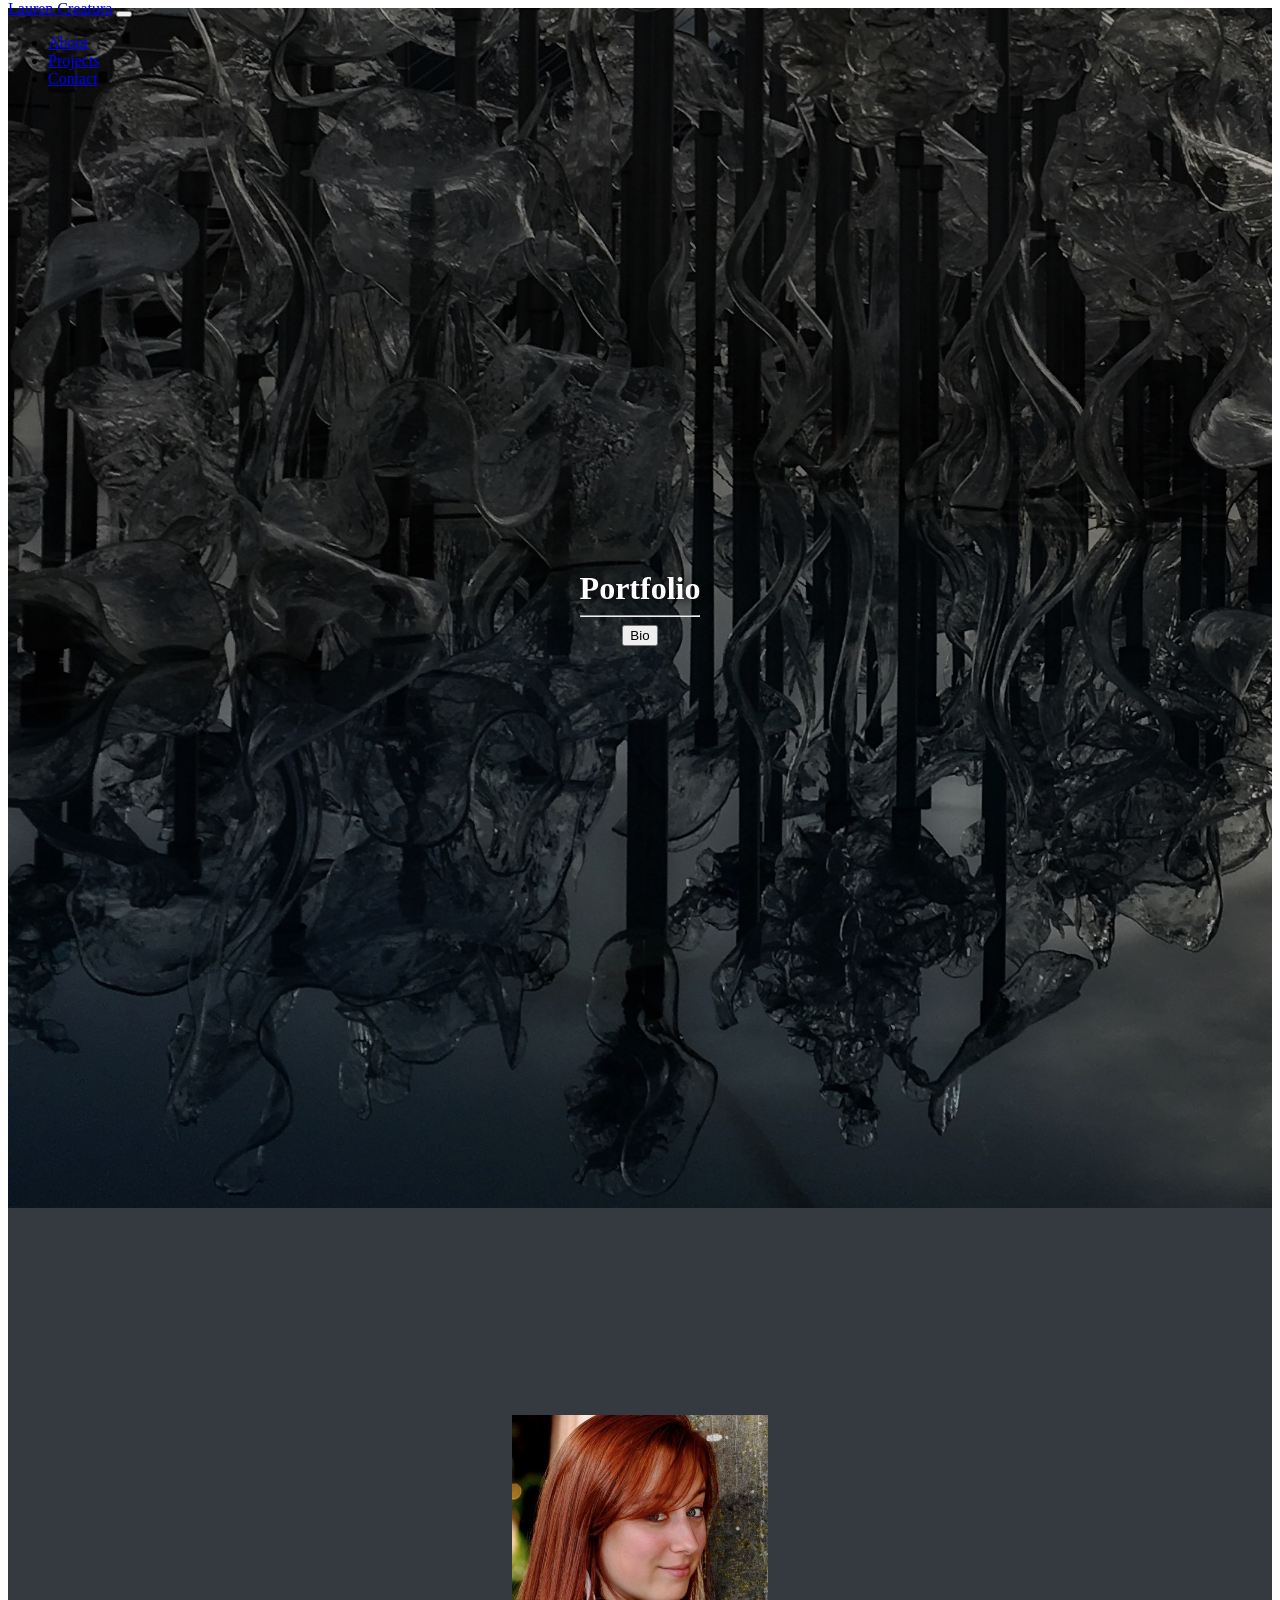
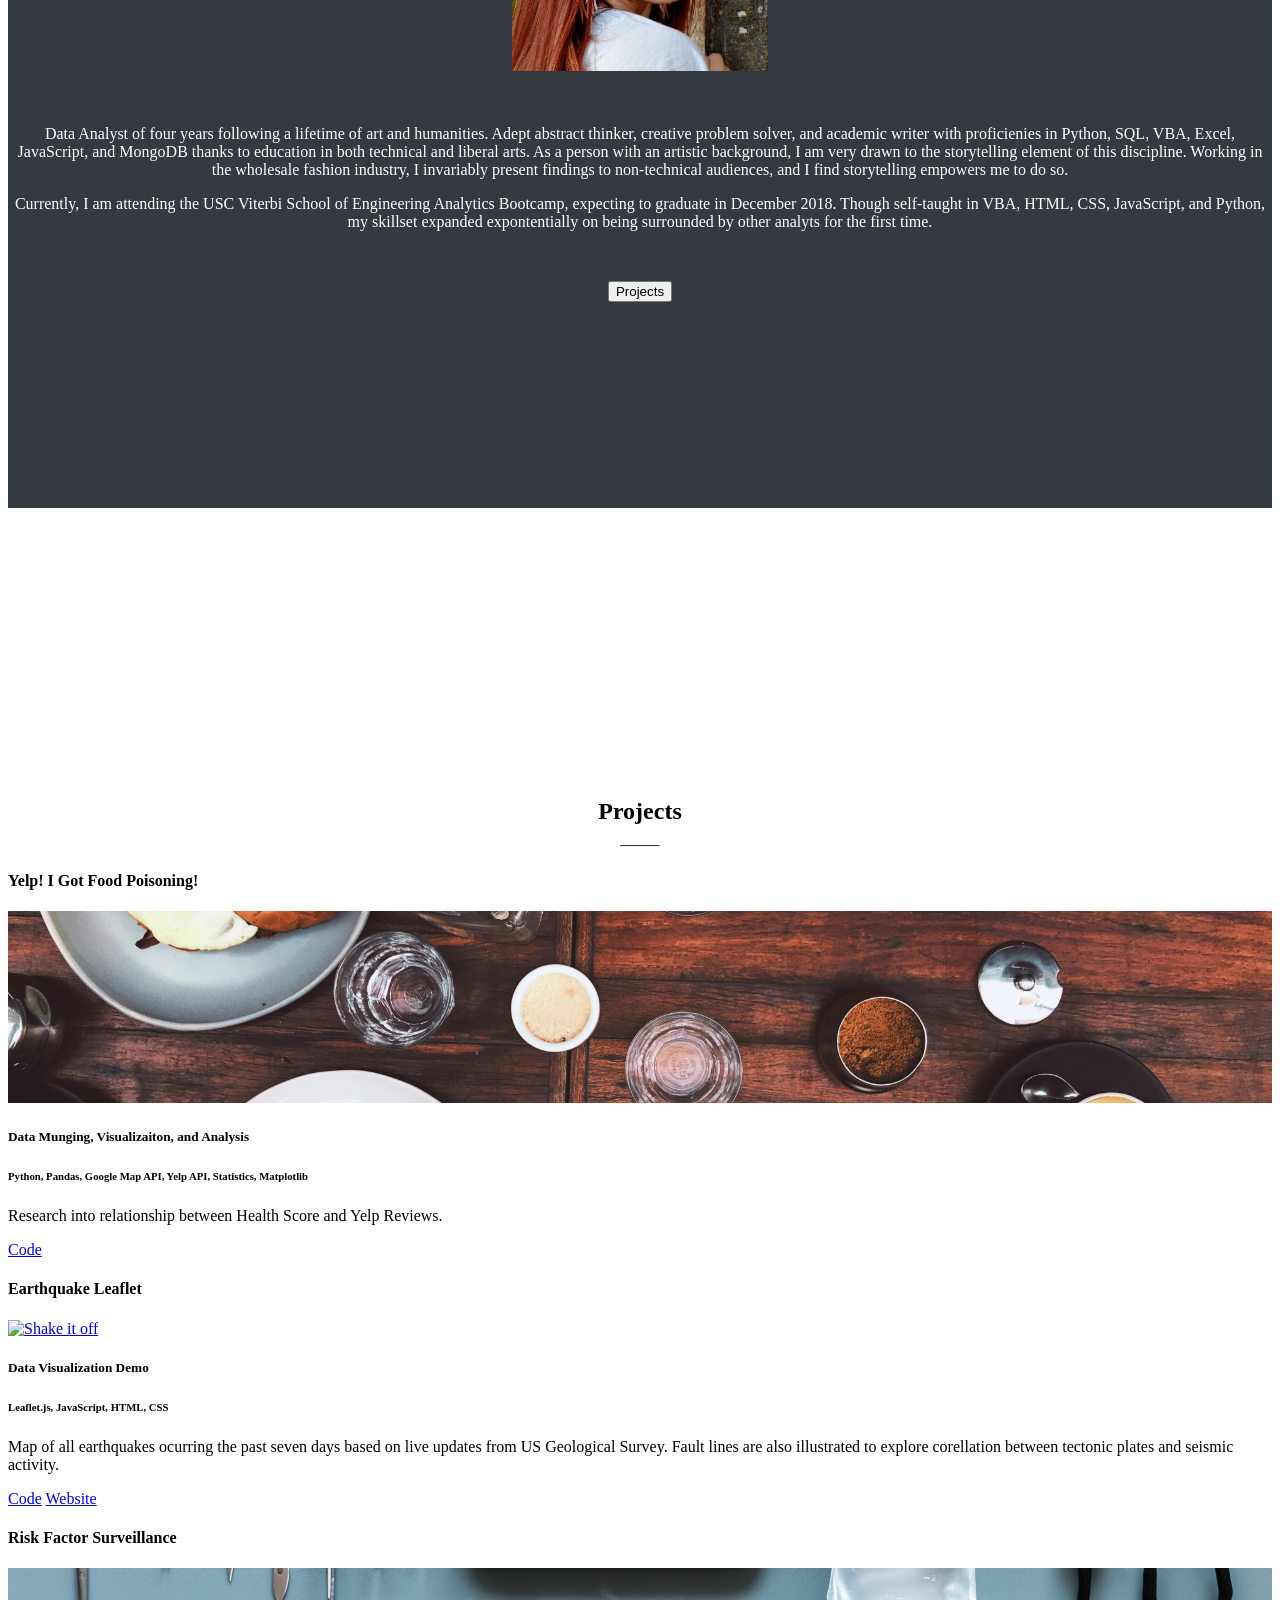
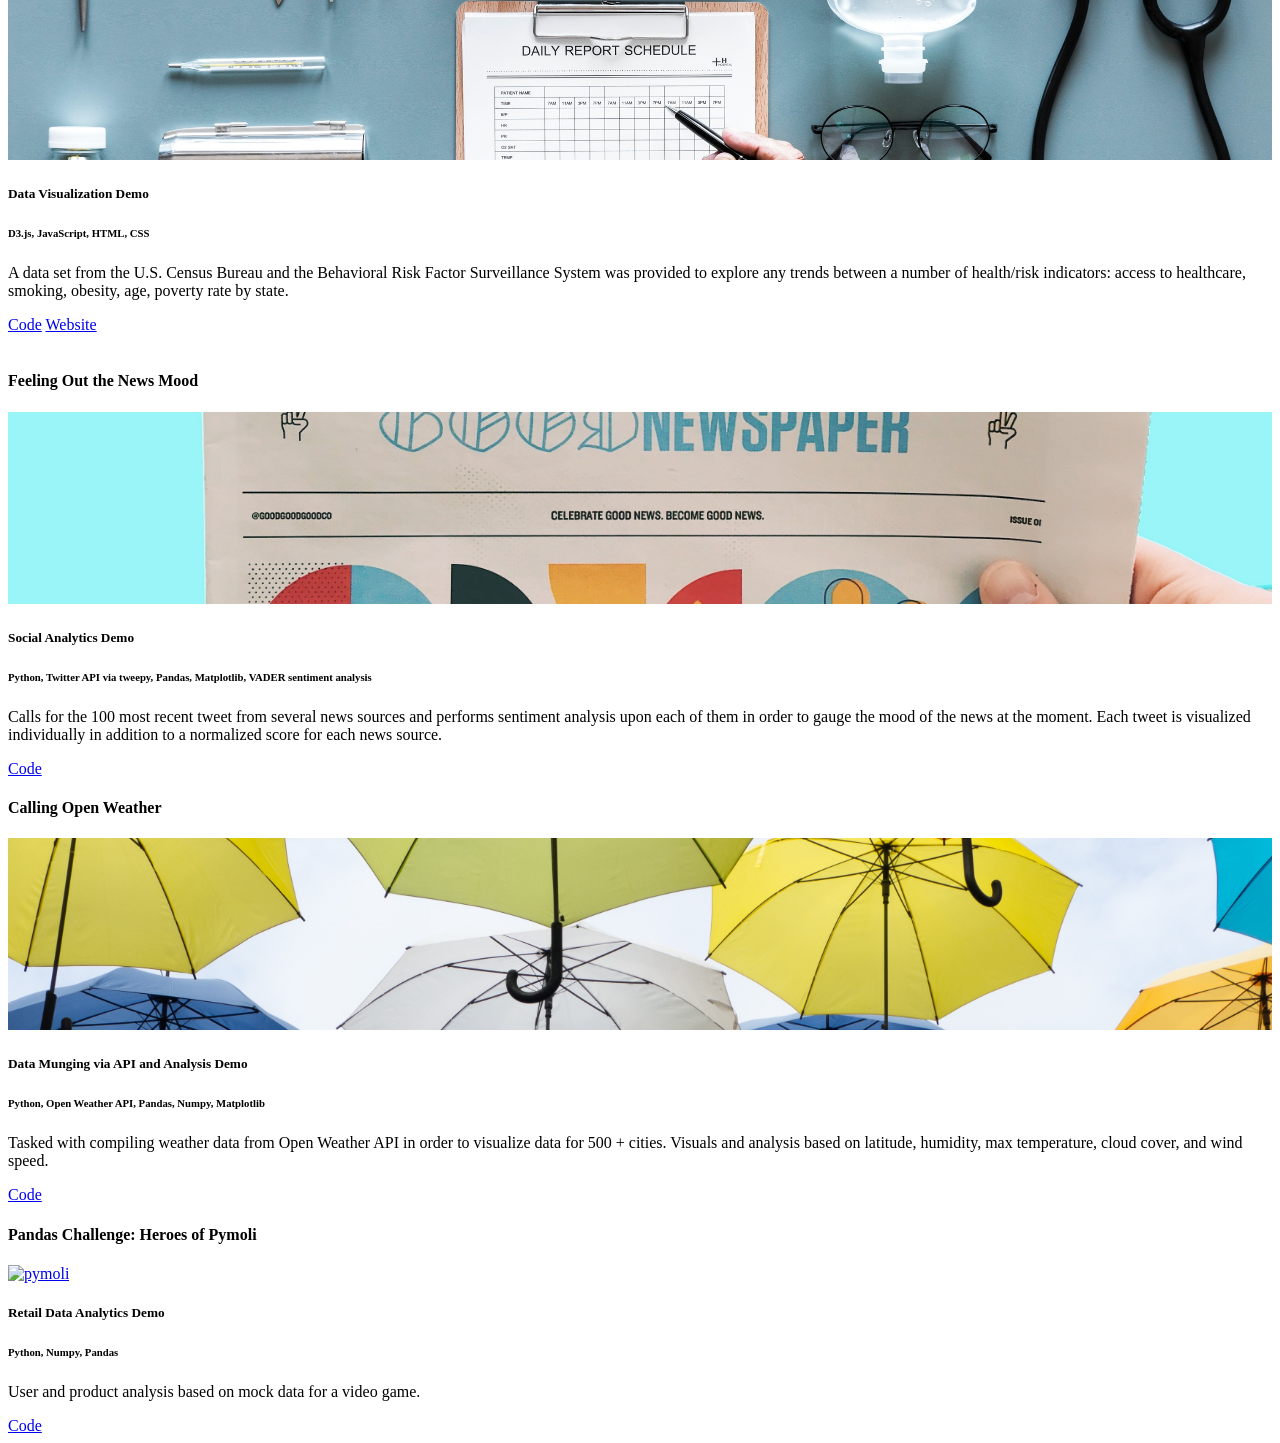
==== commit 475858c6: "finished second row of project cards" ====
--- a/index.html
+++ b/index.html
@@ -130,14 +130,46 @@
                       <img class="card-img-top" src="assets/images/branden-harvey-362111-unsplash.jpg" alt="good news">
                     </a>
                     <div class="card-body">
-                      <h5 class="card-title">Social Analystics Demo</h5>
+                      <h5 class="card-title">Social Analytics Demo</h5>
                       <h6 class="card-subtitle text-muted">Python, Twitter API via tweepy, Pandas, Matplotlib, VADER sentiment analysis</h6>
                       <p class="card-text">Calls for the 100 most recent tweet from several news sources and performs sentiment analysis upon each of them in order to gauge the mood of the news at the moment. Each tweet is visualized individually in addition to a normalized score for each news source.</p>
                     </div>
                     <div class="card-body">
                       <a href="https://github.com/laurelic/social-analytics-challenge-news-mood" class="card-link">Code</a>
                     </div>
-                  </div>
+                </div>
+            </div>
+            <div class="col-sm-12 col-md-4">
+              <div class="card mb-3">
+                <h4 class="card-header">Calling Open Weather</h4>
+                <a href="#">
+                  <img class="card-img-top" src="assets/images/wim-van-t-einde-787842-unsplash.jpg" alt="singing in the rain">
+                </a>
+                <div class="card-body">
+                  <h5 class="card-title">Data Munging via API and Analysis Demo</h5>
+                  <h6 class="card-subtitle text-muted">Python, Open Weather API, Pandas, Numpy, Matplotlib</h6>
+                  <p class="card-text">Tasked with compiling weather data from Open Weather API in order to visualize data for 500 + cities. Visuals and analysis based on latitude, humidity, max temperature, cloud cover, and wind speed.</p>
+                </div>
+                <div class="card-body">
+                  <a href="https://github.com/laurelic/api-challenge-pyweather" class="card-link">Code</a>
+                </div>
+              </div>
+            </div>
+            <div class="col-sm-12 col-md-4">
+              <div class="card mb-3">
+                <h4 class="card-header">Pandas Challenge: Heroes of Pymoli</h4>
+                <a href="#">
+                  <img class="card-img-top" src="assets/images/max-felner-370157-unsplash.jpg" alt="pymoli">
+                </a>
+                <div class="card-body">
+                  <h5 class="card-title">Retail Data Analytics Demo</h5>
+                  <h6 class="card-subtitle text-muted">Python, Numpy, Pandas</h6>
+                  <p class="card-text">User and product analysis based on mock data for a video game.</p>
+                </div>
+                <div class="card-body">
+                  <a href="https://github.com/laurelic/pandas-challenge-heroes-of-pymoli" class="card-link">Code</a>
+                </div>
+              </div>
             </div>
           </div>
         </div>
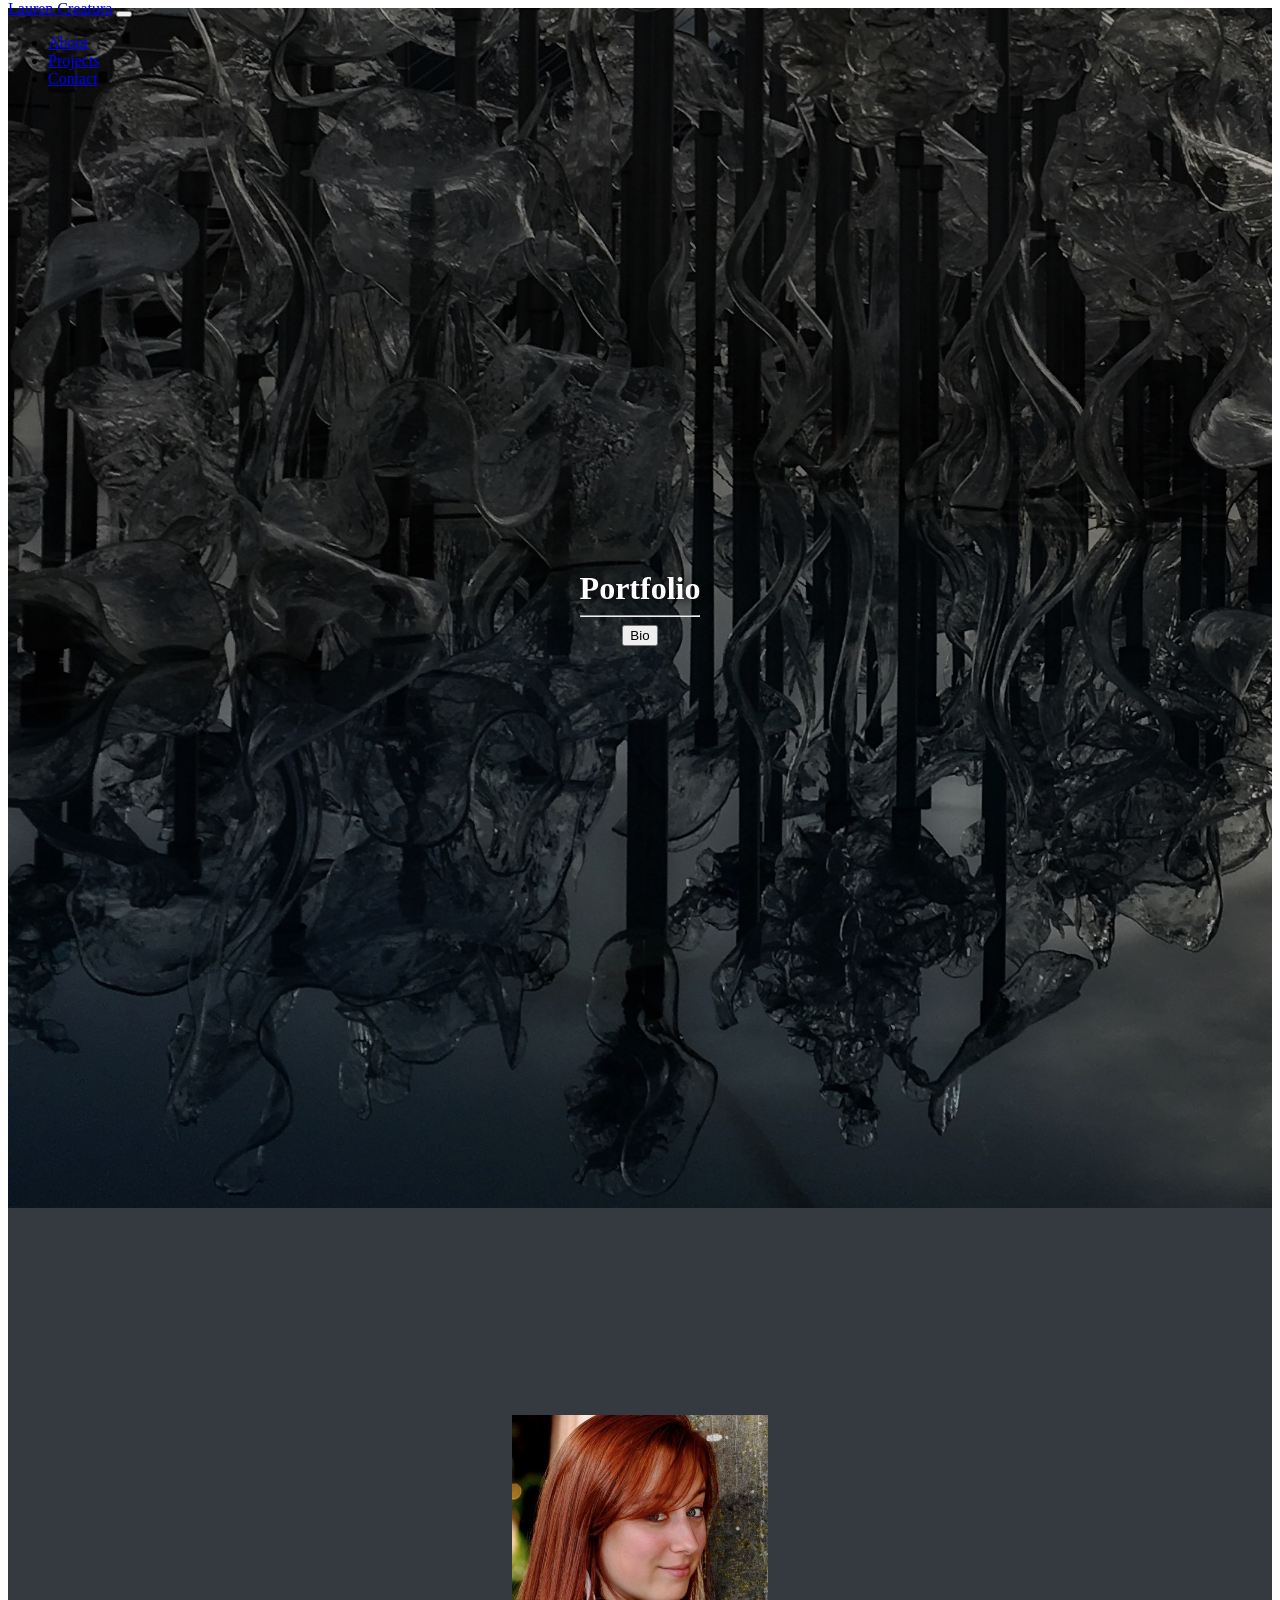
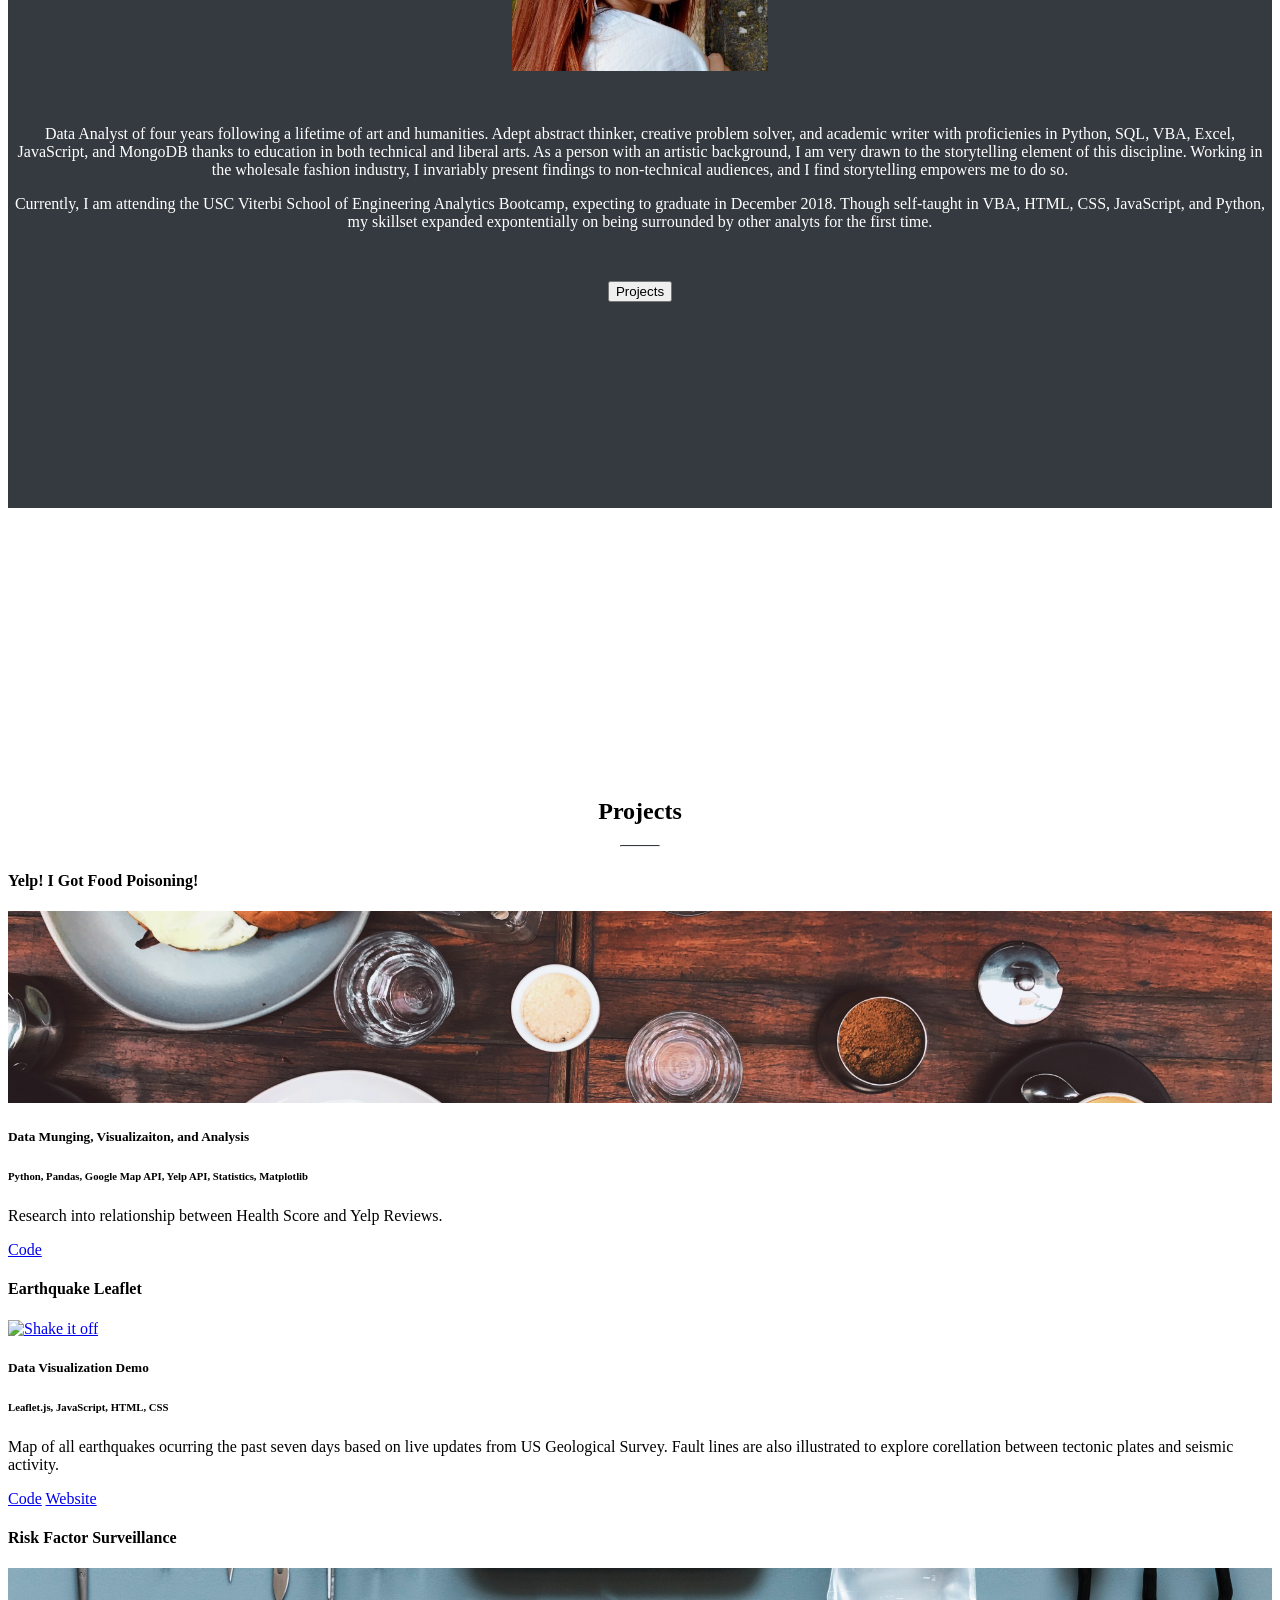
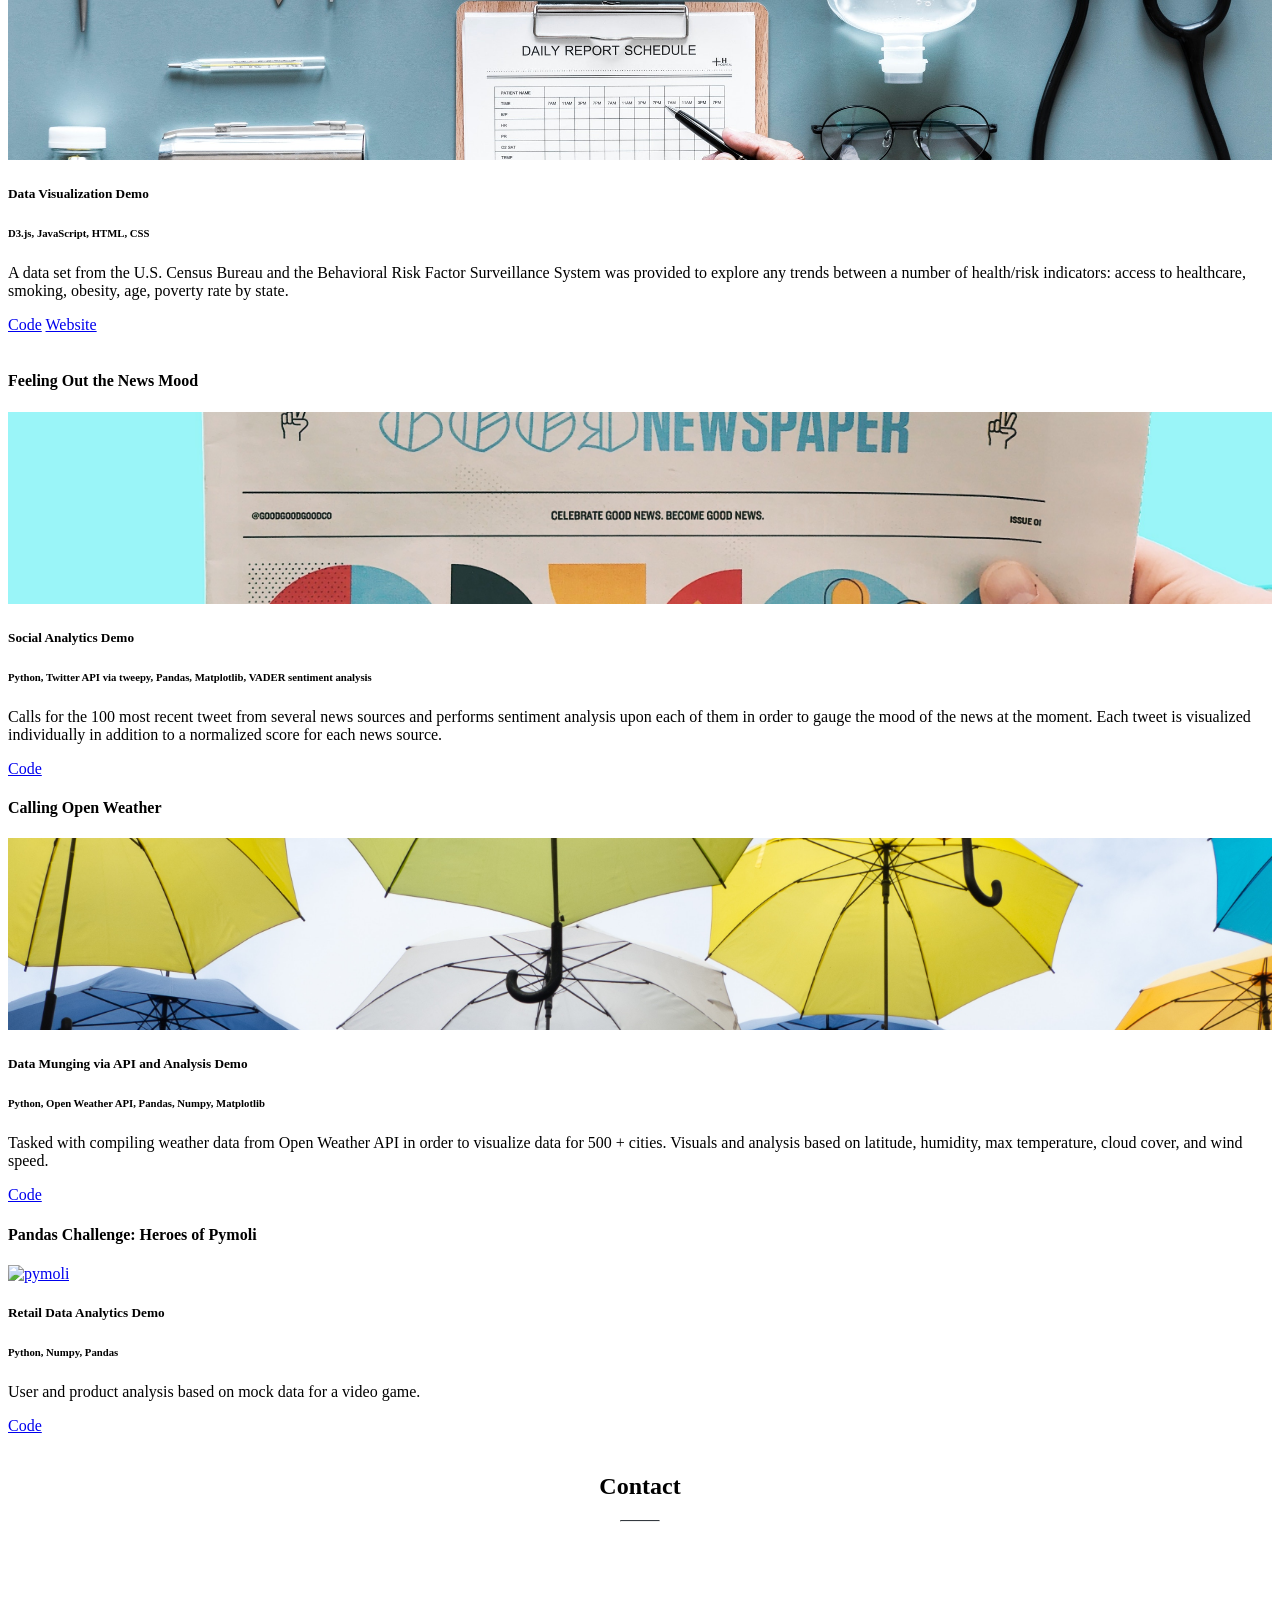
==== commit a5ae57cf: "added content section" ====
--- a/index.html
+++ b/index.html
@@ -5,10 +5,6 @@
   <title>Lauren Creatura - Portfolio</title>
       <!--Link Bootswatch stylesheet-->
       <link rel="stylesheet" href="https://bootswatch.com/4/lux/bootstrap.min.css">
-
-      <!-- Bootstrap CSS -->
-    <!-- <link rel="stylesheet" href="https://maxcdn.bootstrapcdn.com/bootstrap/4.0.0/css/bootstrap.min.css" integrity="sha384-Gn5384xqQ1aoWXA+058RXPxPg6fy4IWvTNh0E263XmFcJlSAwiGgFAW/dAiS6JXm" crossorigin="anonymous"> -->
-
     
       <!--Link to animation style-->
       <link rel="stylesheet" href="https://unpkg.com/aos@next/dist/aos.css" />
@@ -18,7 +14,7 @@
 
 <body>
   <nav class="navbar navbar-expand-lg navbar-dark bg-dark navbar-fixed-top">
-    <a class="navbar-brand" href="#">Lauren Creatura</a>
+    <a class="navbar-brand" href="#home">Lauren Creatura</a>
     <button class="navbar-toggler" type="button" data-toggle="collapse" data-target="#navbarColor02" aria-controls="navbarColor02" aria-expanded="false" aria-label="Toggle navigation">
       <span class="navbar-toggler-icon"></span>
     </button>
@@ -26,18 +22,18 @@
     <div class="collapse navbar-collapse" id="navbarColor02">
       <ul class="navbar-nav mr-auto">
         <li class="nav-item">
-          <a class="nav-link" href="index.html">About</a>
+          <a class="nav-link" href="#about">About</a>
         </li>
         <li class="nav-item">
           <a class="nav-link" href="#projects">Projects</a>
         </li>
         <li class="nav-item">
-          <a class="nav-link" href="comparison.html">Contact</a>
+          <a class="nav-link" href="#contact">Contact</a>
         </li>
       </ul>
     </div>
   </nav>
-  <header class="header-glass">
+  <header class="header-glass" id="home">
     <div class="header-glass-inner">
       <h1>Portfolio</h1>
       <hr>
@@ -46,7 +42,9 @@
   </header>
   <section id="about">
     <div class="container">
-      <img src="assets/images/bio.jpeg" id="biopic" style="margin: auto">
+      <div data-aos="zoom-in">
+        <img src="assets/images/bio.jpeg" id="biopic" style="margin: auto">
+      </div>
       <div class="row" style="margin-top: 50px">
         <p class="lead">Data Analyst of four years following a lifetime of art and humanities. Adept abstract thinker, creative problem solver, and academic writer with proficienies in Python, SQL, VBA, Excel, JavaScript, and MongoDB thanks to education in both technical and liberal arts. As a person with an artistic background, I am very drawn to the storytelling element of this discipline. Working in the wholesale fashion industry, I invariably present findings to non-technical audiences, and I find storytelling empowers me to do so.</p>
         <p class="lead">Currently, I am attending the USC Viterbi School of Engineering Analytics Bootcamp, expecting to graduate in December 2018. Though self-taught in VBA, HTML, CSS, JavaScript, and Python, my skillset expanded expontentially on being surrounded by other analyts for the first time.</p>
@@ -175,7 +173,41 @@
         </div>
       </div>
   </section>
+  <section id="contact" class="top-buffer">
+    <div class="container">
+      <div class="row">
+        <div class="col-12 text-center">
+          <h2>Contact</h2>
+          <hr class="project-style">
+        </div>
+      </div>
+      <div class="row text-center">
+        <div class="col-md-2 offset-md-3 text-center">
+          <div data-aos="fade-up">
+            <a href="https://github.com/laurelic">
+              <img src="assets/images/iconmonstr-github-1-64.png" alt="github">
+            </a>
+          </div>
+        </div>
+        <div class="col-md-2 text-center">
+          <div data-aos="fade-up">
+            <a href="https://www.linkedin.com/in/lauren-creatura-69a91287/">
+              <img src="assets/images/iconmonstr-linkedin-1-64.png" alt="linkedin">
+            </a>
+        </div>
+        </div>
+        <div class="col-md-2 text-center">
+          <div data-aos="fade-up">
+          <a href="mailto:lecreatura@gmail.com">
+            <img src="assets/images/iconmonstr-email-2-64.png" alt="email">
+          </a>
+          </div>
+        </div>
+      </div>
+    </div>
 
+  </div>
+</section>
   <script src="https://unpkg.com/aos@next/dist/aos.js"></script>
   <script>
     AOS.init();
--- a/assets/css/style.css
+++ b/assets/css/style.css
@@ -40,6 +40,7 @@
     position: fixed;
     top: 0;
     width: 100%;
+    z-index: 85;
 }
 
 #biopic {
@@ -49,7 +50,6 @@
 
 #projects {
     margin-top: 15%;
-
 }
 
 .no-padding {
@@ -84,4 +84,8 @@
 
 .top-buffer {
     margin-top: 3%;
+}
+
+#contact {
+    height: 20vh;
 }
